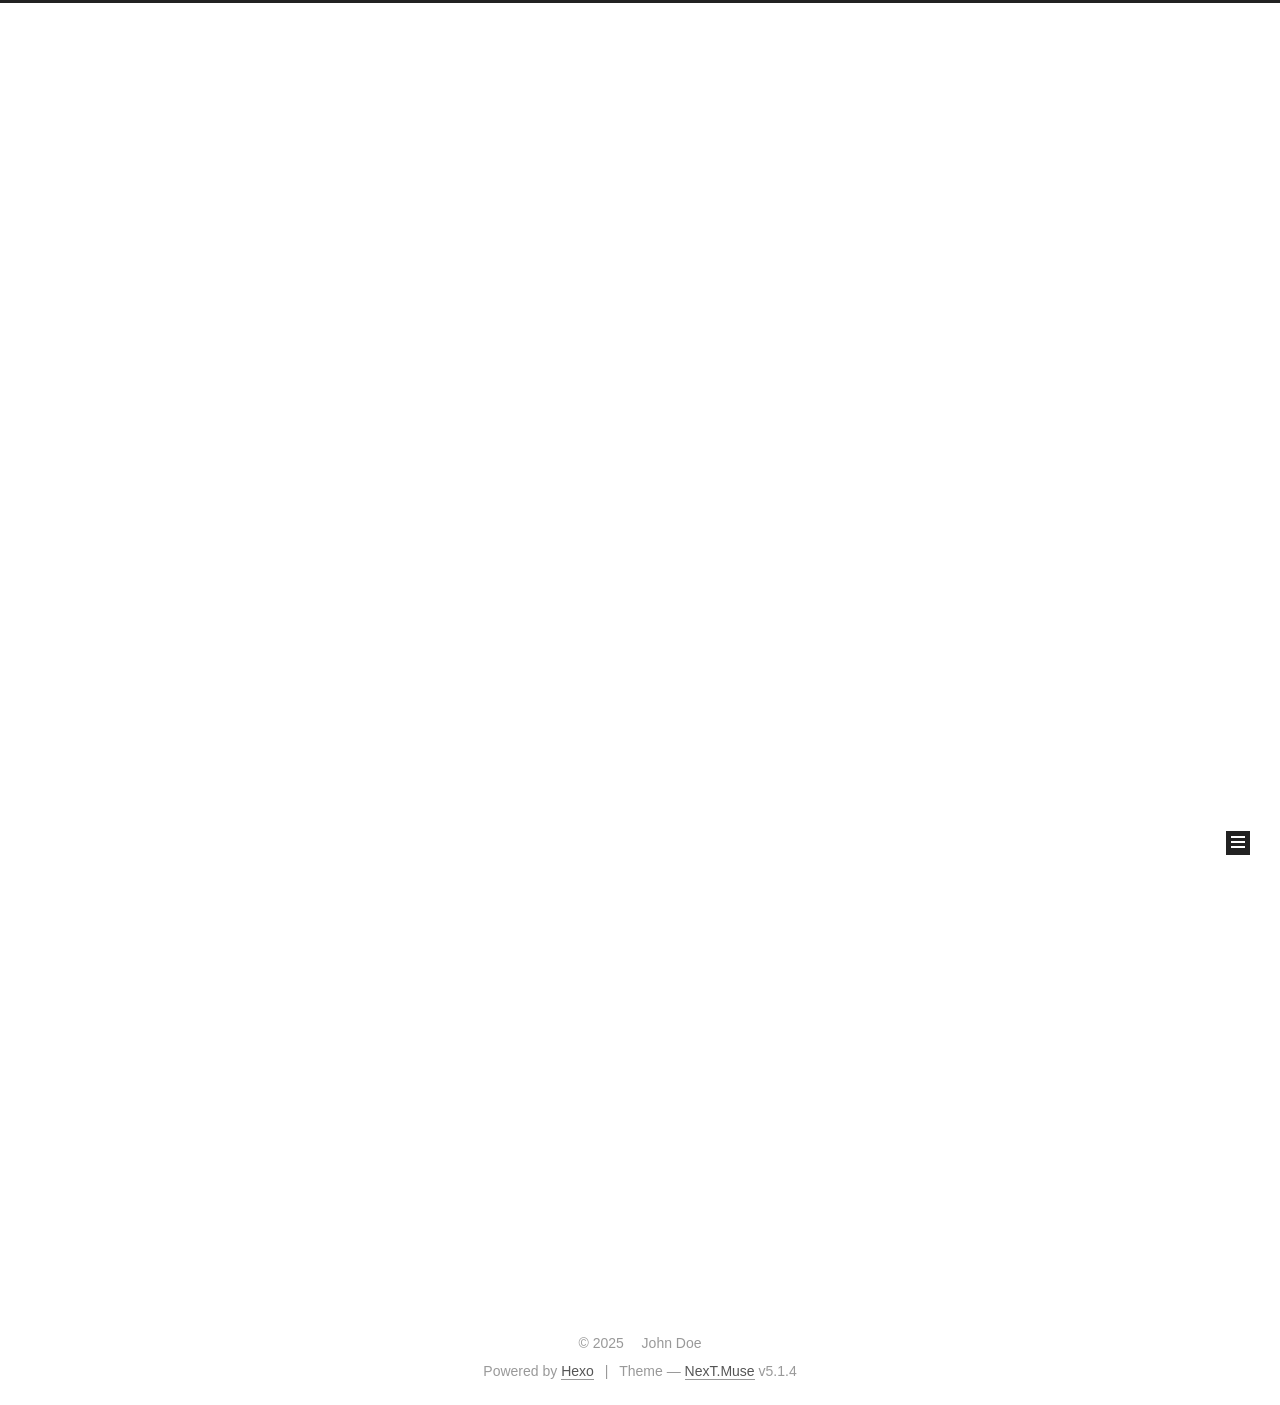
==== index.html @ ed6346d9 "Site updated: 2025-01-05 02:16:16" ====
<!DOCTYPE html>



  


<html class="theme-next muse use-motion" lang="en">
<head>
  <meta charset="UTF-8"/>
<meta http-equiv="X-UA-Compatible" content="IE=edge" />
<meta name="viewport" content="width=device-width, initial-scale=1, maximum-scale=1"/>
<meta name="theme-color" content="#222">









<meta http-equiv="Cache-Control" content="no-transform" />
<meta http-equiv="Cache-Control" content="no-siteapp" />
















  
  
  <link href="/lib/fancybox/source/jquery.fancybox.css?v=2.1.5" rel="stylesheet" type="text/css" />







<link href="/lib/font-awesome/css/font-awesome.min.css?v=4.6.2" rel="stylesheet" type="text/css" />

<link href="/css/main.css?v=5.1.4" rel="stylesheet" type="text/css" />


  <link rel="apple-touch-icon" sizes="180x180" href="/images/apple-touch-icon-next.png?v=5.1.4">


  <link rel="icon" type="image/png" sizes="32x32" href="/images/favicon-32x32-next.png?v=5.1.4">


  <link rel="icon" type="image/png" sizes="16x16" href="/images/favicon-16x16-next.png?v=5.1.4">


  <link rel="mask-icon" href="/images/logo.svg?v=5.1.4" color="#222">





  <meta name="keywords" content="Hexo, NexT" />










<meta property="og:type" content="website">
<meta property="og:title" content="Hexo">
<meta property="og:url" content="http://example.com/index.html">
<meta property="og:site_name" content="Hexo">
<meta property="og:locale" content="en_US">
<meta property="article:author" content="John Doe">
<meta name="twitter:card" content="summary">



<script type="text/javascript" id="hexo.configurations">
  var NexT = window.NexT || {};
  var CONFIG = {
    root: '',
    scheme: 'Muse',
    version: '5.1.4',
    sidebar: {"position":"left","display":"post","offset":12,"b2t":false,"scrollpercent":false,"onmobile":false},
    fancybox: true,
    tabs: true,
    motion: {"enable":true,"async":false,"transition":{"post_block":"fadeIn","post_header":"slideDownIn","post_body":"slideDownIn","coll_header":"slideLeftIn","sidebar":"slideUpIn"}},
    duoshuo: {
      userId: '0',
      author: 'Author'
    },
    algolia: {
      applicationID: '',
      apiKey: '',
      indexName: '',
      hits: {"per_page":10},
      labels: {"input_placeholder":"Search for Posts","hits_empty":"We didn't find any results for the search: ${query}","hits_stats":"${hits} results found in ${time} ms"}
    }
  };
</script>



  <link rel="canonical" href="http://example.com/"/>





  <title>Hexo</title>
  








<meta name="generator" content="Hexo 7.3.0"></head>

<body itemscope itemtype="http://schema.org/WebPage" lang="en">

  
  
    
  

  <div class="container sidebar-position-left 
  page-home">
    <div class="headband"></div>

    <header id="header" class="header" itemscope itemtype="http://schema.org/WPHeader">
      <div class="header-inner"><div class="site-brand-wrapper">
  <div class="site-meta ">
    

    <div class="custom-logo-site-title">
      <a href="/"  class="brand" rel="start">
        <span class="logo-line-before"><i></i></span>
        <span class="site-title">Hexo</span>
        <span class="logo-line-after"><i></i></span>
      </a>
    </div>
      
        <p class="site-subtitle"></p>
      
  </div>

  <div class="site-nav-toggle">
    <button>
      <span class="btn-bar"></span>
      <span class="btn-bar"></span>
      <span class="btn-bar"></span>
    </button>
  </div>
</div>

<nav class="site-nav">
  

  
    <ul id="menu" class="menu">
      
        
        <li class="menu-item menu-item-home">
          <a href="/%20" rel="section">
            
              <i class="menu-item-icon fa fa-fw fa-home"></i> <br />
            
            Home
          </a>
        </li>
      
        
        <li class="menu-item menu-item-archives">
          <a href="/archives/%20" rel="section">
            
              <i class="menu-item-icon fa fa-fw fa-archive"></i> <br />
            
            Archives
          </a>
        </li>
      

      
    </ul>
  

  
</nav>



 </div>
    </header>

    <main id="main" class="main">
      <div class="main-inner">
        <div class="content-wrap">
          <div id="content" class="content">
            
  <section id="posts" class="posts-expand">
    
      

  

  
  
  

  <article class="post post-type-normal" itemscope itemtype="http://schema.org/Article">
  
  
  
  <div class="post-block">
    <link itemprop="mainEntityOfPage" href="http://example.com/2025/01/05/hello-world/">

    <span hidden itemprop="author" itemscope itemtype="http://schema.org/Person">
      <meta itemprop="name" content="">
      <meta itemprop="description" content="">
      <meta itemprop="image" content="/images/avatar.gif">
    </span>

    <span hidden itemprop="publisher" itemscope itemtype="http://schema.org/Organization">
      <meta itemprop="name" content="Hexo">
    </span>

    
      <header class="post-header">

        
        
          <h1 class="post-title" itemprop="name headline">
                
                <a class="post-title-link" href="/2025/01/05/hello-world/" itemprop="url">Hello World</a></h1>
        

        <div class="post-meta">
          <span class="post-time">
            
              <span class="post-meta-item-icon">
                <i class="fa fa-calendar-o"></i>
              </span>
              
                <span class="post-meta-item-text">Posted on</span>
              
              <time title="Post created" itemprop="dateCreated datePublished" datetime="2025-01-05T01:55:13+08:00">
                2025-01-05
              </time>
            

            

            
          </span>

          

          
            
          

          
          

          

          

          

        </div>
      </header>
    

    
    
    
    <div class="post-body" itemprop="articleBody">

      
      

      
        
          
            <p>Welcome to <a target="_blank" rel="noopener" href="https://hexo.io/">Hexo</a>! This is your very first post. Check <a target="_blank" rel="noopener" href="https://hexo.io/docs/">documentation</a> for more info. If you get any problems when using Hexo, you can find the answer in <a target="_blank" rel="noopener" href="https://hexo.io/docs/troubleshooting.html">troubleshooting</a> or you can ask me on <a target="_blank" rel="noopener" href="https://github.com/hexojs/hexo/issues">GitHub</a>.</p>
<h2 id="Quick-Start"><a href="#Quick-Start" class="headerlink" title="Quick Start"></a>Quick Start</h2><h3 id="Create-a-new-post"><a href="#Create-a-new-post" class="headerlink" title="Create a new post"></a>Create a new post</h3><figure class="highlight bash"><table><tr><td class="gutter"><pre><span class="line">1</span><br></pre></td><td class="code"><pre><span class="line">$ hexo new <span class="string">&quot;My New Post&quot;</span></span><br></pre></td></tr></table></figure>

<p>More info: <a target="_blank" rel="noopener" href="https://hexo.io/docs/writing.html">Writing</a></p>
<h3 id="Run-server"><a href="#Run-server" class="headerlink" title="Run server"></a>Run server</h3><figure class="highlight bash"><table><tr><td class="gutter"><pre><span class="line">1</span><br></pre></td><td class="code"><pre><span class="line">$ hexo server</span><br></pre></td></tr></table></figure>

<p>More info: <a target="_blank" rel="noopener" href="https://hexo.io/docs/server.html">Server</a></p>
<h3 id="Generate-static-files"><a href="#Generate-static-files" class="headerlink" title="Generate static files"></a>Generate static files</h3><figure class="highlight bash"><table><tr><td class="gutter"><pre><span class="line">1</span><br></pre></td><td class="code"><pre><span class="line">$ hexo generate</span><br></pre></td></tr></table></figure>

<p>More info: <a target="_blank" rel="noopener" href="https://hexo.io/docs/generating.html">Generating</a></p>
<h3 id="Deploy-to-remote-sites"><a href="#Deploy-to-remote-sites" class="headerlink" title="Deploy to remote sites"></a>Deploy to remote sites</h3><figure class="highlight bash"><table><tr><td class="gutter"><pre><span class="line">1</span><br></pre></td><td class="code"><pre><span class="line">$ hexo deploy</span><br></pre></td></tr></table></figure>

<p>More info: <a target="_blank" rel="noopener" href="https://hexo.io/docs/one-command-deployment.html">Deployment</a></p>

          
        
      
    </div>
    
    
    

    

    

    

    <footer class="post-footer">
      

      

      

      
      
        <div class="post-eof"></div>
      
    </footer>
  </div>
  
  
  
  </article>


    
  </section>

  


          </div>
          


          

        </div>
        
          
  
  <div class="sidebar-toggle">
    <div class="sidebar-toggle-line-wrap">
      <span class="sidebar-toggle-line sidebar-toggle-line-first"></span>
      <span class="sidebar-toggle-line sidebar-toggle-line-middle"></span>
      <span class="sidebar-toggle-line sidebar-toggle-line-last"></span>
    </div>
  </div>

  <aside id="sidebar" class="sidebar">
    
    <div class="sidebar-inner">

      

      

      <section class="site-overview-wrap sidebar-panel sidebar-panel-active">
        <div class="site-overview">
          <div class="site-author motion-element" itemprop="author" itemscope itemtype="http://schema.org/Person">
            
              <p class="site-author-name" itemprop="name"></p>
              <p class="site-description motion-element" itemprop="description"></p>
          </div>

          <nav class="site-state motion-element">

            
              <div class="site-state-item site-state-posts">
              
                <a href="/archives/%20%7C%7C%20archive">
              
                  <span class="site-state-item-count">1</span>
                  <span class="site-state-item-name">posts</span>
                </a>
              </div>
            

            

            

          </nav>

          

          

          
          

          
          

          

        </div>
      </section>

      

      

    </div>
  </aside>


        
      </div>
    </main>

    <footer id="footer" class="footer">
      <div class="footer-inner">
        <div class="copyright">&copy; <span itemprop="copyrightYear">2025</span>
  <span class="with-love">
    <i class="fa fa-user"></i>
  </span>
  <span class="author" itemprop="copyrightHolder">John Doe</span>

  
</div>


  <div class="powered-by">Powered by <a class="theme-link" target="_blank" href="https://hexo.io">Hexo</a></div>



  <span class="post-meta-divider">|</span>



  <div class="theme-info">Theme &mdash; <a class="theme-link" target="_blank" href="https://github.com/iissnan/hexo-theme-next">NexT.Muse</a> v5.1.4</div>




        







        
      </div>
    </footer>

    
      <div class="back-to-top">
        <i class="fa fa-arrow-up"></i>
        
      </div>
    

    

  </div>

  

<script type="text/javascript">
  if (Object.prototype.toString.call(window.Promise) !== '[object Function]') {
    window.Promise = null;
  }
</script>









  












  
  
    <script type="text/javascript" src="/lib/jquery/index.js?v=2.1.3"></script>
  

  
  
    <script type="text/javascript" src="/lib/fastclick/lib/fastclick.min.js?v=1.0.6"></script>
  

  
  
    <script type="text/javascript" src="/lib/jquery_lazyload/jquery.lazyload.js?v=1.9.7"></script>
  

  
  
    <script type="text/javascript" src="/lib/velocity/velocity.min.js?v=1.2.1"></script>
  

  
  
    <script type="text/javascript" src="/lib/velocity/velocity.ui.min.js?v=1.2.1"></script>
  

  
  
    <script type="text/javascript" src="/lib/fancybox/source/jquery.fancybox.pack.js?v=2.1.5"></script>
  


  


  <script type="text/javascript" src="/js/src/utils.js?v=5.1.4"></script>

  <script type="text/javascript" src="/js/src/motion.js?v=5.1.4"></script>



  
  

  

  


  <script type="text/javascript" src="/js/src/bootstrap.js?v=5.1.4"></script>



  


  




	





  





  












  





  

  

  

  
  

  

  

  

</body>
</html>
---- css/main.css ----
/* normalize.css v3.0.2 | MIT License | git.io/normalize */
html {
  font-family: sans-serif; /* 1 */
  -ms-text-size-adjust: 100%; /* 2 */
  -webkit-text-size-adjust: 100%; /* 2 */
}
body {
  margin: 0;
}
article,
aside,
details,
figcaption,
figure,
footer,
header,
hgroup,
main,
menu,
nav,
section,
summary {
  display: block;
}
audio,
canvas,
progress,
video {
  display: inline-block; /* 1 */
  vertical-align: baseline; /* 2 */
}
audio:not([controls]) {
  display: none;
  height: 0;
}
[hidden],
template {
  display: none;
}
a {
  background-color: transparent;
}
a:active,
a:hover {
  outline: 0;
}
abbr[title] {
  border-bottom: 1px dotted;
}
b,
strong {
  font-weight: bold;
}
dfn {
  font-style: italic;
}
h1 {
  font-size: 2em;
  margin: 0.67em 0;
}
mark {
  background: #ff0;
  color: #000;
}
small {
  font-size: 80%;
}
sub,
sup {
  font-size: 75%;
  line-height: 0;
  position: relative;
  vertical-align: baseline;
}
sup {
  top: -0.5em;
}
sub {
  bottom: -0.25em;
}
img {
  border: 0;
}
svg:not(:root) {
  overflow: hidden;
}
figure {
  margin: 1em 40px;
}
hr {
  -moz-box-sizing: content-box;
  box-sizing: content-box;
  height: 0;
}
pre {
  overflow: auto;
}
code,
kbd,
pre,
samp {
  font-family: monospace, monospace;
  font-size: 1em;
}
button,
input,
optgroup,
select,
textarea {
  color: inherit; /* 1 */
  font: inherit; /* 2 */
  margin: 0; /* 3 */
}
button {
  overflow: visible;
}
button,
select {
  text-transform: none;
}
button,
html input[type="button"],
input[type="reset"],
input[type="submit"] {
  -webkit-appearance: button; /* 2 */
  cursor: pointer; /* 3 */
}
button[disabled],
html input[disabled] {
  cursor: default;
}
button::-moz-focus-inner,
input::-moz-focus-inner {
  border: 0;
  padding: 0;
}
input {
  line-height: normal;
}
input[type="checkbox"],
input[type="radio"] {
  box-sizing: border-box; /* 1 */
  padding: 0; /* 2 */
}
input[type="number"]::-webkit-inner-spin-button,
input[type="number"]::-webkit-outer-spin-button {
  height: auto;
}
input[type="search"] {
  -webkit-appearance: textfield; /* 1 */
  -moz-box-sizing: content-box;
  -webkit-box-sizing: content-box; /* 2 */
  box-sizing: content-box;
}
input[type="search"]::-webkit-search-cancel-button,
input[type="search"]::-webkit-search-decoration {
  -webkit-appearance: none;
}
fieldset {
  border: 1px solid #c0c0c0;
  margin: 0 2px;
  padding: 0.35em 0.625em 0.75em;
}
legend {
  border: 0; /* 1 */
  padding: 0; /* 2 */
}
textarea {
  overflow: auto;
}
optgroup {
  font-weight: bold;
}
table {
  border-collapse: collapse;
  border-spacing: 0;
}
td,
th {
  padding: 0;
}
::selection {
  background: #262a30;
  color: #fff;
}
body {
  position: relative;
  font-family: 'Lato', "PingFang SC", "Microsoft YaHei", sans-serif;
  font-size: 14px;
  line-height: 2;
  color: #555;
  background: #fff;
}
@media (max-width: 767px) {
  body {
    padding-right: 0 !important;
  }
}
@media (min-width: 768px) and (max-width: 991px) {
  body {
    padding-right: 0 !important;
  }
}
@media (min-width: 1600px) {
  body {
    font-size: 16px;
  }
}
h1,
h2,
h3,
h4,
h5,
h6 {
  margin: 0;
  padding: 0;
  font-weight: bold;
  line-height: 1.5;
  font-family: 'Lato', "PingFang SC", "Microsoft YaHei", sans-serif;
}
h2,
h3,
h4,
h5,
h6 {
  margin: 20px 0 15px;
}
h1 {
  font-size: 22px;
}
@media (max-width: 767px) {
  h1 {
    font-size: 18px;
  }
}
h2 {
  font-size: 20px;
}
@media (max-width: 767px) {
  h2 {
    font-size: 16px;
  }
}
h3 {
  font-size: 18px;
}
@media (max-width: 767px) {
  h3 {
    font-size: 14px;
  }
}
h4 {
  font-size: 16px;
}
@media (max-width: 767px) {
  h4 {
    font-size: 12px;
  }
}
h5 {
  font-size: 14px;
}
@media (max-width: 767px) {
  h5 {
    font-size: 10px;
  }
}
h6 {
  font-size: 12px;
}
@media (max-width: 767px) {
  h6 {
    font-size: 8px;
  }
}
p {
  margin: 0 0 20px 0;
}
a {
  color: #555;
  text-decoration: none;
  outline: none;
  border-bottom: 1px solid #999;
  word-wrap: break-word;
}
a:hover {
  color: #222;
  border-bottom-color: #222;
}
blockquote {
  margin: 0;
  padding: 0;
}
img {
  display: block;
  margin: auto;
  max-width: 100%;
  height: auto;
}
hr {
  margin: 40px 0;
  height: 3px;
  border: none;
  background-color: #ddd;
  background-image: repeating-linear-gradient(-45deg, #fff, #fff 4px, transparent 4px, transparent 8px);
}
blockquote {
  padding: 0 15px;
  color: #666;
  border-left: 4px solid #ddd;
}
blockquote cite::before {
  content: "-";
  padding: 0 5px;
}
dt {
  font-weight: 700;
}
dd {
  margin: 0;
  padding: 0;
}
kbd {
  border: 1px solid #ccc;
  border-radius: 0.2em;
  box-shadow: 0.1em 0.1em 0.2em rgba(0,0,0,0.1);
  background-color: #f9f9f9;
  font-family: inherit;
  background-image: -webkit-linear-gradient(top, #eee, #fff, #eee);
  padding: 0.1em 0.3em;
  white-space: nowrap;
}
.text-left {
  text-align: left;
}
.text-center {
  text-align: center;
}
.text-right {
  text-align: right;
}
.text-justify {
  text-align: justify;
}
.text-nowrap {
  white-space: nowrap;
}
.text-lowercase {
  text-transform: lowercase;
}
.text-uppercase {
  text-transform: uppercase;
}
.text-capitalize {
  text-transform: capitalize;
}
.center-block {
  display: block;
  margin-left: auto;
  margin-right: auto;
}
.clearfix:before,
.clearfix:after {
  content: " ";
  display: table;
}
.clearfix:after {
  clear: both;
}
.pullquote {
  width: 45%;
}
.pullquote.left {
  float: left;
  margin-left: 5px;
  margin-right: 10px;
}
.pullquote.right {
  float: right;
  margin-left: 10px;
  margin-right: 5px;
}
.affix.affix.affix {
  position: fixed;
}
.translation {
  margin-top: -20px;
  font-size: 14px;
  color: #999;
}
.scrollbar-measure {
  width: 100px;
  height: 100px;
  overflow: scroll;
  position: absolute;
  top: -9999px;
}
.use-motion .motion-element {
  opacity: 0;
}
table {
  margin: 20px 0;
  width: 100%;
  border-collapse: collapse;
  border-spacing: 0;
  border: 1px solid #ddd;
  font-size: 14px;
  table-layout: fixed;
  word-wrap: break-all;
}
table>tbody>tr:nth-of-type(odd) {
  background-color: #f9f9f9;
}
table>tbody>tr:hover {
  background-color: #f5f5f5;
}
caption,
th,
td {
  padding: 8px;
  text-align: left;
  vertical-align: middle;
  font-weight: normal;
}
th,
td {
  border-bottom: 3px solid #ddd;
  border-right: 1px solid #eee;
}
th {
  padding-bottom: 10px;
  font-weight: 700;
}
td {
  border-bottom-width: 1px;
}
html,
body {
  height: 100%;
}
.container {
  position: relative;
  min-height: 100%;
}
.header-inner {
  margin: 0 auto;
  padding: 100px 0 70px;
  width: 700px;
}
@media (min-width: 1600px) {
  .container .header-inner {
    width: 900px;
  }
}
.main {
  padding-bottom: 150px;
}
.main-inner {
  margin: 0 auto;
  width: 700px;
}
@media (min-width: 1600px) {
  .container .main-inner {
    width: 900px;
  }
}
.footer {
  position: absolute;
  left: 0;
  bottom: 0;
  width: 100%;
  min-height: 50px;
}
.footer-inner {
  box-sizing: border-box;
  margin: 20px auto;
  width: 700px;
}
@media (min-width: 1600px) {
  .container .footer-inner {
    width: 900px;
  }
}
pre,
.highlight {
  overflow: auto;
  margin: 20px 0;
  padding: 0;
  font-size: 13px;
  color: #4d4d4c;
  background: #f7f7f7;
  line-height: 1.6;
}
pre,
code {
  font-family: consolas, Menlo, "PingFang SC", "Microsoft YaHei", monospace;
}
code {
  padding: 2px 4px;
  word-wrap: break-word;
  color: #555;
  background: #eee;
  border-radius: 3px;
  font-size: 13px;
}
pre {
  padding: 10px;
}
pre code {
  padding: 0;
  color: #4d4d4c;
  background: none;
  text-shadow: none;
}
.highlight {
  border-radius: 1px;
}
.highlight pre {
  border: none;
  margin: 0;
  padding: 10px 0;
}
.highlight table {
  margin: 0;
  width: auto;
  border: none;
}
.highlight td {
  border: none;
  padding: 0;
}
.highlight figcaption {
  font-size: 1em;
  color: #4d4d4c;
  line-height: 1em;
  margin-bottom: 1em;
}
.highlight figcaption:before,
.highlight figcaption:after {
  content: " ";
  display: table;
}
.highlight figcaption:after {
  clear: both;
}
.highlight figcaption a {
  float: right;
  color: #4d4d4c;
}
.highlight figcaption a:hover {
  border-bottom-color: #4d4d4c;
}
.highlight .gutter pre {
  padding-left: 10px;
  padding-right: 10px;
  color: #869194;
  text-align: right;
  background-color: #eff2f3;
}
.highlight .code pre {
  width: 100%;
  padding-left: 10px;
  padding-right: 10px;
  background-color: #f7f7f7;
}
.highlight .line {
  height: 20px;
}
.gutter {
  -webkit-user-select: none;
  -moz-user-select: none;
  -ms-user-select: none;
  user-select: none;
}
.gist table {
  width: auto;
}
.gist table td {
  border: none;
}
pre .deletion {
  background: #fdd;
}
pre .addition {
  background: #dfd;
}
pre .meta {
  color: #8959a8;
}
pre .comment {
  color: #8e908c;
}
pre .variable,
pre .attribute,
pre .tag,
pre .regexp,
pre .ruby .constant,
pre .xml .tag .title,
pre .xml .pi,
pre .xml .doctype,
pre .html .doctype,
pre .css .id,
pre .css .class,
pre .css .pseudo {
  color: #c82829;
}
pre .number,
pre .preprocessor,
pre .built_in,
pre .literal,
pre .params,
pre .constant,
pre .command {
  color: #f5871f;
}
pre .ruby .class .title,
pre .css .rules .attribute,
pre .string,
pre .value,
pre .inheritance,
pre .header,
pre .ruby .symbol,
pre .xml .cdata,
pre .special,
pre .number,
pre .formula {
  color: #718c00;
}
pre .title,
pre .css .hexcolor {
  color: #3e999f;
}
pre .function,
pre .python .decorator,
pre .python .title,
pre .ruby .function .title,
pre .ruby .title .keyword,
pre .perl .sub,
pre .javascript .title,
pre .coffeescript .title {
  color: #4271ae;
}
pre .keyword,
pre .javascript .function {
  color: #8959a8;
}
.full-image.full-image.full-image.full-image {
  border: none;
  max-width: 100%;
  width: auto;
  margin: 20px auto 25px;
}
@media (min-width: 992px) {
  .full-image.full-image.full-image.full-image {
    max-width: none;
    width: 110%;
    margin: 25px -5%;
  }
}
.blockquote-center,
.page-home .post-type-quote blockquote,
.page-post-detail .post-type-quote blockquote {
  position: relative;
  margin: 40px 0;
  padding: 0;
  border-left: none;
  text-align: center;
}
.blockquote-center::before,
.page-home .post-type-quote blockquote::before,
.page-post-detail .post-type-quote blockquote::before,
.blockquote-center::after,
.page-home .post-type-quote blockquote::after,
.page-post-detail .post-type-quote blockquote::after {
  position: absolute;
  content: ' ';
  display: block;
  width: 100%;
  height: 24px;
  opacity: 0.2;
  background-repeat: no-repeat;
  background-position: 0 -6px;
  background-size: 22px 22px;
}
.blockquote-center::before,
.page-home .post-type-quote blockquote::before,
.page-post-detail .post-type-quote blockquote::before {
  top: -20px;
  background-image: url("../images/quote-l.svg");
  border-top: 1px solid #ccc;
}
.blockquote-center::after,
.page-home .post-type-quote blockquote::after,
.page-post-detail .post-type-quote blockquote::after {
  bottom: -20px;
  background-image: url("../images/quote-r.svg");
  border-bottom: 1px solid #ccc;
  background-position: 100% 8px;
}
.blockquote-center p,
.page-home .post-type-quote blockquote p,
.page-post-detail .post-type-quote blockquote p,
.blockquote-center div,
.page-home .post-type-quote blockquote div,
.page-post-detail .post-type-quote blockquote div {
  text-align: center;
}
.post .post-body .group-picture img {
  box-sizing: border-box;
  padding: 0 3px;
  border: none;
}
.post .group-picture-row {
  overflow: hidden;
  margin-top: 6px;
}
.post .group-picture-row:first-child {
  margin-top: 0;
}
.post .group-picture-column {
  float: left;
}
.page-post-detail .post-body .group-picture-column {
  float: none;
  margin-top: 10px;
  width: auto !important;
}
.page-post-detail .post-body .group-picture-column img {
  margin: 0 auto;
}
.page-archive .group-picture-container {
  overflow: hidden;
}
.page-archive .group-picture-row {
  float: left;
}
.page-archive .group-picture-row:first-child {
  margin-top: 6px;
}
.page-archive .group-picture-column {
  max-width: 150px;
  max-height: 150px;
}
.post-body .note {
  position: relative;
  padding: 15px;
  margin-bottom: 20px;
  border: 1px solid #eee;
  border-left-width: 5px;
  border-radius: 3px;
}
.post-body .note h2,
.post-body .note h3,
.post-body .note h4,
.post-body .note h5,
.post-body .note h6 {
  margin-top: 0;
  margin-bottom: 0;
  border-bottom: initial;
  padding-top: 0 !important;
}
.post-body .note p:first-child,
.post-body .note ul:first-child,
.post-body .note ol:first-child,
.post-body .note table:first-child,
.post-body .note pre:first-child,
.post-body .note blockquote:first-child {
  margin-top: 0;
}
.post-body .note p:last-child,
.post-body .note ul:last-child,
.post-body .note ol:last-child,
.post-body .note table:last-child,
.post-body .note pre:last-child,
.post-body .note blockquote:last-child {
  margin-bottom: 0;
}
.post-body .note.default {
  border-left-color: #777;
}
.post-body .note.default h2,
.post-body .note.default h3,
.post-body .note.default h4,
.post-body .note.default h5,
.post-body .note.default h6 {
  color: #777;
}
.post-body .note.primary {
  border-left-color: #6f42c1;
}
.post-body .note.primary h2,
.post-body .note.primary h3,
.post-body .note.primary h4,
.post-body .note.primary h5,
.post-body .note.primary h6 {
  color: #6f42c1;
}
.post-body .note.info {
  border-left-color: #428bca;
}
.post-body .note.info h2,
.post-body .note.info h3,
.post-body .note.info h4,
.post-body .note.info h5,
.post-body .note.info h6 {
  color: #428bca;
}
.post-body .note.success {
  border-left-color: #5cb85c;
}
.post-body .note.success h2,
.post-body .note.success h3,
.post-body .note.success h4,
.post-body .note.success h5,
.post-body .note.success h6 {
  color: #5cb85c;
}
.post-body .note.warning {
  border-left-color: #f0ad4e;
}
.post-body .note.warning h2,
.post-body .note.warning h3,
.post-body .note.warning h4,
.post-body .note.warning h5,
.post-body .note.warning h6 {
  color: #f0ad4e;
}
.post-body .note.danger {
  border-left-color: #d9534f;
}
.post-body .note.danger h2,
.post-body .note.danger h3,
.post-body .note.danger h4,
.post-body .note.danger h5,
.post-body .note.danger h6 {
  color: #d9534f;
}
.post-body .label {
  display: inline;
  padding: 0 2px;
  white-space: nowrap;
}
.post-body .label.default {
  background-color: #f0f0f0;
}
.post-body .label.primary {
  background-color: #efe6f7;
}
.post-body .label.info {
  background-color: #e5f2f8;
}
.post-body .label.success {
  background-color: #e7f4e9;
}
.post-body .label.warning {
  background-color: #fcf6e1;
}
.post-body .label.danger {
  background-color: #fae8eb;
}
.post-body .tabs {
  position: relative;
  display: block;
  margin-bottom: 20px;
  padding-top: 10px;
}
.post-body .tabs ul.nav-tabs {
  margin: 0;
  padding: 0;
  display: flex;
  margin-bottom: -1px;
}
@media (max-width: 413px) {
  .post-body .tabs ul.nav-tabs {
    display: block;
    margin-bottom: 5px;
  }
}
.post-body .tabs ul.nav-tabs li.tab {
  list-style-type: none !important;
  margin: 0 0.25em 0 0;
  border-top: 3px solid transparent;
  border-left: 1px solid transparent;
  border-right: 1px solid transparent;
}
@media (max-width: 413px) {
  .post-body .tabs ul.nav-tabs li.tab {
    margin: initial;
    border-top: 1px solid transparent;
    border-left: 3px solid transparent;
    border-right: 1px solid transparent;
    border-bottom: 1px solid transparent;
  }
}
.post-body .tabs ul.nav-tabs li.tab a {
  outline: 0;
  border-bottom: initial;
  display: block;
  line-height: 1.8em;
  padding: 0.25em 0.75em;
  transition-duration: 0.2s;
  transition-timing-function: ease-out;
  transition-delay: 0s;
}
.post-body .tabs ul.nav-tabs li.tab a i {
  width: 1.285714285714286em;
}
.post-body .tabs ul.nav-tabs li.tab.active {
  border-top: 3px solid #fc6423;
  border-left: 1px solid #ddd;
  border-right: 1px solid #ddd;
  background-color: #fff;
}
@media (max-width: 413px) {
  .post-body .tabs ul.nav-tabs li.tab.active {
    border-top: 1px solid #ddd;
    border-left: 3px solid #fc6423;
    border-right: 1px solid #ddd;
    border-bottom: 1px solid #ddd;
  }
}
.post-body .tabs ul.nav-tabs li.tab.active a {
  cursor: default;
  color: #555;
}
.post-body .tabs .tab-content {
  background-color: #fff;
}
.post-body .tabs .tab-content .tab-pane {
  border: 1px solid #ddd;
  padding: 20px 20px 0 20px;
}
.post-body .tabs .tab-content .tab-pane:not(.active) {
  display: none !important;
}
.post-body .tabs .tab-content .tab-pane.active {
  display: block !important;
}
.btn {
  display: inline-block;
  padding: 0 20px;
  font-size: 14px;
  color: #fff;
  background: #222;
  border: 2px solid #222;
  text-decoration: none;
  border-radius: 0;
  transition-property: background-color;
  transition-duration: 0.2s;
  transition-timing-function: ease-in-out;
  transition-delay: 0s;
  line-height: 2;
}
.btn:hover {
  border-color: #222;
  color: #222;
  background: #fff;
}
.btn +.btn {
  margin: 0 0 8px 8px;
}
.btn .fa-fw {
  width: 1.285714285714286em;
  text-align: left;
}
.btn-bar {
  display: block;
  width: 22px;
  height: 2px;
  background: #555;
  border-radius: 1px;
}
.btn-bar+.btn-bar {
  margin-top: 4px;
}
.pagination {
  margin: 120px 0 40px;
  text-align: center;
  border-top: 1px solid #eee;
}
.page-number-basic,
.pagination .prev,
.pagination .next,
.pagination .page-number,
.pagination .space {
  display: inline-block;
  position: relative;
  top: -1px;
  margin: 0 10px;
  padding: 0 11px;
}
@media (max-width: 767px) {
  .page-number-basic,
  .pagination .prev,
  .pagination .next,
  .pagination .page-number,
  .pagination .space {
    margin: 0 5px;
  }
}
.pagination .prev,
.pagination .next,
.pagination .page-number {
  border-bottom: 0;
  border-top: 1px solid #eee;
  transition-property: border-color;
  transition-duration: 0.2s;
  transition-timing-function: ease-in-out;
  transition-delay: 0s;
}
.pagination .prev:hover,
.pagination .next:hover,
.pagination .page-number:hover {
  border-top-color: #222;
}
.pagination .space {
  padding: 0;
  margin: 0;
}
.pagination .prev {
  margin-left: 0;
}
.pagination .next {
  margin-right: 0;
}
.pagination .page-number.current {
  color: #fff;
  background: #ccc;
  border-top-color: #ccc;
}
@media (max-width: 767px) {
  .pagination {
    border-top: none;
  }
  .pagination .prev,
  .pagination .next,
  .pagination .page-number {
    margin-bottom: 10px;
    border-top: 0;
    border-bottom: 1px solid #eee;
    padding: 0 10px;
  }
  .pagination .prev:hover,
  .pagination .next:hover,
  .pagination .page-number:hover {
    border-bottom-color: #222;
  }
}
.comments {
  margin: 60px 20px 0;
}
.tag-cloud {
  text-align: center;
}
.tag-cloud a {
  display: inline-block;
  margin: 10px;
}
.back-to-top {
  box-sizing: border-box;
  position: fixed;
  bottom: -100px;
  right: 30px;
  z-index: 1050;
  padding: 0 6px;
  width: 24px;
  background: #222;
  font-size: 12px;
  opacity: 1;
  color: #fff;
  cursor: pointer;
  text-align: center;
  -webkit-transform: translateZ(0);
  transition-property: bottom;
  transition-duration: 0.2s;
  transition-timing-function: ease-in-out;
  transition-delay: 0s;
}
@media (min-width: 768px) and (max-width: 991px) {
  .back-to-top {
    display: none !important;
  }
}
@media (max-width: 767px) {
  .back-to-top {
    display: none !important;
  }
}
.back-to-top.back-to-top-on {
  bottom: 19px;
}
.header {
  background: transparent;
}
.header-inner {
  position: relative;
}
.headband {
  height: 3px;
  background: #222;
}
.site-meta {
  margin: 0;
  text-align: center;
}
@media (max-width: 767px) {
  .site-meta {
    text-align: center;
  }
}
.brand {
  position: relative;
  display: inline-block;
  padding: 0 40px;
  color: #fff;
  background: #222;
  border-bottom: none;
}
.brand:hover {
  color: #fff;
}
.logo {
  display: inline-block;
  margin-right: 5px;
  line-height: 36px;
  vertical-align: top;
}
.site-title {
  display: inline-block;
  vertical-align: top;
  line-height: 36px;
  font-size: 20px;
  font-weight: normal;
  font-family: 'Lato', "PingFang SC", "Microsoft YaHei", sans-serif;
}
.site-subtitle {
  margin-top: 10px;
  font-size: 13px;
  color: #999;
}
.use-motion .brand {
  opacity: 0;
}
.use-motion .logo,
.use-motion .site-title,
.use-motion .site-subtitle {
  opacity: 0;
  position: relative;
  top: -10px;
}
.site-nav-toggle {
  display: none;
  position: absolute;
  top: 10px;
  left: 10px;
}
@media (max-width: 767px) {
  .site-nav-toggle {
    display: block;
  }
}
.site-nav-toggle button {
  margin-top: 2px;
  padding: 9px 10px;
  background: transparent;
  border: none;
}
@media (max-width: 767px) {
  .site-nav {
    display: none;
    margin: 0 -10px;
    padding: 0 10px;
    clear: both;
    border-top: 1px solid #ddd;
  }
}
@media (min-width: 768px) and (max-width: 991px) {
  .site-nav {
    display: block !important;
  }
}
@media (min-width: 992px) {
  .site-nav {
    display: block !important;
  }
}
.menu {
  margin-top: 20px;
  padding-left: 0;
  text-align: center;
}
.menu .menu-item {
  display: inline-block;
  margin: 0 10px;
  list-style: none;
}
@media screen and (max-width: 767px) {
  .menu .menu-item {
    margin-top: 10px;
  }
}
.menu .menu-item a {
  display: block;
  font-size: 13px;
  line-height: inherit;
  border-bottom: 1px solid transparent;
  transition-property: border-color;
  transition-duration: 0.2s;
  transition-timing-function: ease-in-out;
  transition-delay: 0s;
}
.menu .menu-item a:hover {
  border-bottom-color: #222;
}
.menu .menu-item .fa {
  margin-right: 5px;
}
.use-motion .menu-item {
  opacity: 0;
}
.post-body {
  font-family: 'Lato', "PingFang SC", "Microsoft YaHei", sans-serif;
}
@media (max-width: 767px) {
  .post-body {
    word-break: break-word;
  }
}
.post-body .fancybox img {
  display: block !important;
  margin: 0 auto;
  cursor: pointer;
  cursor: zoom-in;
  cursor: -webkit-zoom-in;
}
.post-body .image-caption,
.post-body .figure .caption {
  margin: -20px auto 15px;
  text-align: center;
  font-size: 14px;
  color: #999;
  font-weight: bold;
  line-height: 1;
}
.post-sticky-flag {
  display: inline-block;
  font-size: 16px;
  -ms-transform: rotate(30deg);
  -webkit-transform: rotate(30deg);
  -moz-transform: rotate(30deg);
  -ms-transform: rotate(30deg);
  -o-transform: rotate(30deg);
  transform: rotate(30deg);
}
.use-motion .post-block,
.use-motion .pagination,
.use-motion .comments {
  opacity: 0;
}
.use-motion .post-header {
  opacity: 0;
}
.use-motion .post-body {
  opacity: 0;
}
.use-motion .collection-title {
  opacity: 0;
}
.posts-expand {
  padding-top: 40px;
}
@media (max-width: 767px) {
  .posts-expand {
    margin: 0 20px;
  }
  .post-body pre .gutter pre {
    padding-right: 10px;
  }
  .post-body .highlight {
    margin-left: 0px;
    margin-right: 0px;
    padding: 0;
  }
  .post-body .highlight .gutter pre {
    padding-right: 10px;
  }
}
@media (min-width: 992px) {
  .posts-expand .post-body {
    text-align: justify;
  }
}
.posts-expand .post-body h2,
.posts-expand .post-body h3,
.posts-expand .post-body h4,
.posts-expand .post-body h5,
.posts-expand .post-body h6 {
  padding-top: 10px;
}
.posts-expand .post-body h2 .header-anchor,
.posts-expand .post-body h3 .header-anchor,
.posts-expand .post-body h4 .header-anchor,
.posts-expand .post-body h5 .header-anchor,
.posts-expand .post-body h6 .header-anchor {
  float: right;
  margin-left: 10px;
  color: #ccc;
  border-bottom-style: none;
  visibility: hidden;
}
.posts-expand .post-body h2 .header-anchor:hover,
.posts-expand .post-body h3 .header-anchor:hover,
.posts-expand .post-body h4 .header-anchor:hover,
.posts-expand .post-body h5 .header-anchor:hover,
.posts-expand .post-body h6 .header-anchor:hover {
  color: inherit;
}
.posts-expand .post-body h2:hover .header-anchor,
.posts-expand .post-body h3:hover .header-anchor,
.posts-expand .post-body h4:hover .header-anchor,
.posts-expand .post-body h5:hover .header-anchor,
.posts-expand .post-body h6:hover .header-anchor {
  visibility: visible;
}
.posts-expand .post-body ul li {
  list-style: circle;
}
.posts-expand .post-body img {
  box-sizing: border-box;
  margin: auto;
  padding: 3px;
  border: 1px solid #ddd;
}
.posts-expand .post-body .fancybox img {
  margin: 0 auto 25px;
}
@media (max-width: 767px) {
  .posts-collapse {
    margin: 0 20px;
  }
  .posts-collapse .post-title,
  .posts-collapse .post-meta {
    display: block;
    width: auto;
    text-align: left;
  }
}
.posts-collapse {
  position: relative;
  z-index: 1010;
  margin-left: 55px;
}
.posts-collapse::after {
  content: " ";
  position: absolute;
  top: 20px;
  left: 0;
  margin-left: -2px;
  width: 4px;
  height: 100%;
  background: #f5f5f5;
  z-index: -1;
}
@media (max-width: 767px) {
  .posts-collapse {
    margin: 0 20px;
  }
}
.posts-collapse .collection-title {
  position: relative;
  margin: 60px 0;
}
.posts-collapse .collection-title h1,
.posts-collapse .collection-title h2 {
  margin-left: 20px;
}
.posts-collapse .collection-title small {
  color: #bbb;
  margin-left: 5px;
}
.posts-collapse .collection-title::before {
  content: " ";
  position: absolute;
  left: 0;
  top: 50%;
  margin-left: -4px;
  margin-top: -4px;
  width: 8px;
  height: 8px;
  background: #bbb;
  border-radius: 50%;
}
.posts-collapse .post {
  margin: 30px 0;
}
.posts-collapse .post-header {
  position: relative;
  transition-duration: 0.2s;
  transition-timing-function: ease-in-out;
  transition-delay: 0s;
  transition-property: border;
  border-bottom: 1px dashed #ccc;
}
.posts-collapse .post-header::before {
  content: " ";
  position: absolute;
  left: 0;
  top: 12px;
  width: 6px;
  height: 6px;
  margin-left: -4px;
  background: #bbb;
  border-radius: 50%;
  border: 1px solid #fff;
  transition-duration: 0.2s;
  transition-timing-function: ease-in-out;
  transition-delay: 0s;
  transition-property: background;
}
.posts-collapse .post-header:hover {
  border-bottom-color: #666;
}
.posts-collapse .post-header:hover::before {
  background: #222;
}
.posts-collapse .post-meta {
  position: absolute;
  font-size: 12px;
  left: 20px;
  top: 5px;
}
.posts-collapse .post-comments-count {
  display: none;
}
.posts-collapse .post-title {
  margin-left: 60px;
  font-size: 16px;
  font-weight: normal;
  line-height: inherit;
}
.posts-collapse .post-title::after {
  margin-left: 3px;
  opacity: 0.6;
}
.posts-collapse .post-title a {
  color: #666;
  border-bottom: none;
}
.page-home .post-type-quote .post-header,
.page-post-detail .post-type-quote .post-header,
.page-home .post-type-quote .post-tags,
.page-post-detail .post-type-quote .post-tags {
  display: none;
}
.posts-expand .post-title {
  text-align: center;
  word-break: break-word;
  font-weight: 400;
}
.posts-expand .post-title-link {
  display: inline-block;
  position: relative;
  color: #555;
  border-bottom: none;
  line-height: 1.2;
  vertical-align: top;
}
.posts-expand .post-title-link::before {
  content: "";
  position: absolute;
  width: 100%;
  height: 2px;
  bottom: 0;
  left: 0;
  background-color: #000;
  visibility: hidden;
  -webkit-transform: scaleX(0);
  -moz-transform: scaleX(0);
  -ms-transform: scaleX(0);
  -o-transform: scaleX(0);
  transform: scaleX(0);
  transition-duration: 0.2s;
  transition-timing-function: ease-in-out;
  transition-delay: 0s;
}
.posts-expand .post-title-link:hover::before {
  visibility: visible;
  -webkit-transform: scaleX(1);
  -moz-transform: scaleX(1);
  -ms-transform: scaleX(1);
  -o-transform: scaleX(1);
  transform: scaleX(1);
}
.posts-expand .post-title-link .fa {
  font-size: 16px;
}
.posts-expand .post-meta {
  margin: 3px 0 60px 0;
  color: #999;
  font-family: 'Lato', "PingFang SC", "Microsoft YaHei", sans-serif;
  font-size: 12px;
  text-align: center;
}
.posts-expand .post-meta .post-category-list {
  display: inline-block;
  margin: 0;
  padding: 3px;
}
.posts-expand .post-meta .post-category-list-link {
  color: #999;
}
.posts-expand .post-meta .post-description {
  font-size: 14px;
  margin-top: 2px;
}
.post-meta-divider {
  margin: 0 0.5em;
}
.post-meta-item-icon {
  margin-right: 3px;
}
@media (min-width: 768px) and (max-width: 991px) {
  .post-meta-item-icon {
    display: inline-block;
  }
}
@media (max-width: 767px) {
  .post-meta-item-icon {
    display: inline-block;
  }
}
@media (min-width: 768px) and (max-width: 991px) {
  .post-meta-item-text {
    display: none;
  }
}
@media (max-width: 767px) {
  .post-meta-item-text {
    display: none;
  }
}
@media (max-width: 767px) {
  .posts-expand .post-comments-count {
    display: none;
  }
}
.post-button {
  margin-top: 40px;
}
.posts-expand .post-tags {
  margin-top: 40px;
  text-align: center;
}
.posts-expand .post-tags a {
  display: inline-block;
  margin-right: 10px;
  font-size: 13px;
}
.post-nav {
  display: table;
  margin-top: 15px;
  width: 100%;
  border-top: 1px solid #eee;
}
.post-nav-divider {
  display: table-cell;
  width: 10%;
}
.post-nav-item {
  display: table-cell;
  padding: 10px 0 0 0;
  width: 45%;
  vertical-align: top;
}
.post-nav-item a {
  position: relative;
  display: block;
  line-height: 25px;
  font-size: 14px;
  color: #555;
  border-bottom: none;
}
.post-nav-item a:hover {
  color: #222;
  border-bottom: none;
}
.post-nav-item a:active {
  top: 2px;
}
.post-nav-item .fa {
  position: absolute;
  top: 8px;
  left: 0;
  font-size: 12px;
}
.post-nav-next a {
  padding-left: 15px;
}
.post-nav-prev {
  text-align: right;
}
.post-nav-prev a {
  padding-right: 15px;
}
.post-nav-prev .fa {
  right: 0;
  left: auto;
}
.posts-expand .post-eof {
  display: block;
  margin: 80px auto 60px;
  width: 8%;
  height: 1px;
  background: #ccc;
  text-align: center;
}
.post:last-child .post-eof.post-eof.post-eof {
  display: none;
}
.post-gallery {
  display: table;
  table-layout: fixed;
  width: 100%;
  border-collapse: separate;
}
.post-gallery-row {
  display: table-row;
}
.post-gallery .post-gallery-img {
  display: table-cell;
  text-align: center;
  vertical-align: middle;
  border: none;
}
.post-gallery .post-gallery-img img {
  max-width: 100%;
  max-height: 100%;
  border: none;
}
.fancybox-close,
.fancybox-close:hover {
  border: none;
}
.rtl.post-body p,
.rtl.post-body a,
.rtl.post-body h1,
.rtl.post-body h2,
.rtl.post-body h3,
.rtl.post-body h4,
.rtl.post-body h5,
.rtl.post-body h6,
.rtl.post-body li,
.rtl.post-body ul,
.rtl.post-body ol {
  direction: rtl;
  font-family: UKIJ Ekran;
}
.rtl.post-title {
  font-family: UKIJ Ekran;
}
.sidebar {
  position: fixed;
  right: 0;
  top: 0;
  bottom: 0;
  width: 0;
  z-index: 1040;
  box-shadow: inset 0 2px 6px #000;
  background: #222;
  -webkit-transform: translateZ(0);
}
.sidebar a {
  color: #999;
  border-bottom-color: #555;
}
.sidebar a:hover {
  color: #eee;
}
@media (min-width: 768px) and (max-width: 991px) {
  .sidebar {
    display: none !important;
  }
}
@media (max-width: 767px) {
  .sidebar {
    display: none !important;
  }
}
.sidebar-inner {
  position: relative;
  padding: 20px 10px;
  color: #999;
  text-align: center;
}
.site-overview-wrap {
  overflow: hidden;
}
.site-overview {
  overflow-y: auto;
  overflow-x: hidden;
}
.sidebar-toggle {
  position: fixed;
  right: 30px;
  bottom: 45px;
  width: 14px;
  height: 14px;
  padding: 5px;
  background: #222;
  line-height: 0;
  z-index: 1050;
  cursor: pointer;
  -webkit-transform: translateZ(0);
}
@media (min-width: 768px) and (max-width: 991px) {
  .sidebar-toggle {
    display: none !important;
  }
}
@media (max-width: 767px) {
  .sidebar-toggle {
    display: none !important;
  }
}
.sidebar-toggle-line {
  position: relative;
  display: inline-block;
  vertical-align: top;
  height: 2px;
  width: 100%;
  background: #fff;
  margin-top: 3px;
}
.sidebar-toggle-line:first-child {
  margin-top: 0;
}
.site-author-image {
  display: block;
  margin: 0 auto;
  padding: 2px;
  max-width: 96px;
  height: auto;
  border: 2px solid #333;
}
.site-author-name {
  margin: 5px 0 0;
  text-align: center;
  color: #f5f5f5;
  font-weight: normal;
}
.site-description {
  margin-top: 5px;
  text-align: center;
  font-size: 14px;
  color: #999;
}
.site-state {
  overflow: hidden;
  line-height: 1.4;
  white-space: nowrap;
  text-align: center;
}
.site-state-item {
  display: inline-block;
  padding: 0 15px;
  border-left: 1px solid #333;
}
.site-state-item:first-child {
  border-left: none;
}
.site-state-item a {
  border-bottom: none;
}
.site-state-item-count {
  display: block;
  text-align: center;
  color: inherit;
  font-weight: 600;
  font-size: 18px;
}
.site-state-item-name {
  font-size: 13px;
  color: inherit;
}
.feed-link {
  margin-top: 20px;
}
.feed-link a {
  display: inline-block;
  padding: 0 15px;
  color: #fc6423;
  border: 1px solid #fc6423;
  border-radius: 4px;
}
.feed-link a i {
  color: #fc6423;
  font-size: 14px;
}
.feed-link a:hover {
  color: #fff;
  background: #fc6423;
}
.feed-link a:hover i {
  color: #fff;
}
.links-of-author {
  margin-top: 20px;
}
.links-of-author a {
  display: inline-block;
  vertical-align: middle;
  margin-right: 10px;
  margin-bottom: 10px;
  border-bottom-color: #555;
  font-size: 13px;
}
.links-of-author a:before {
  display: inline-block;
  vertical-align: middle;
  margin-right: 3px;
  content: " ";
  width: 4px;
  height: 4px;
  border-radius: 50%;
  background: #adff4f;
}
.links-of-blogroll {
  font-size: 13px;
}
.links-of-blogroll-title {
  margin-top: 20px;
  font-size: 14px;
  font-weight: 600;
}
.links-of-blogroll-list {
  margin: 0;
  padding: 0;
  list-style: none;
}
.links-of-blogroll-item {
  padding: 2px 10px;
}
.links-of-blogroll-item a {
  max-width: 280px;
  box-sizing: border-box;
  display: inline-block;
  overflow: hidden;
  white-space: nowrap;
  text-overflow: ellipsis;
}
.sidebar-nav {
  margin: 0 0 20px;
  padding-left: 0;
}
.sidebar-nav li {
  display: inline-block;
  cursor: pointer;
  border-bottom: 1px solid transparent;
  font-size: 14px;
  color: #555;
}
.sidebar-nav li:hover {
  color: #f5f5f5;
}
.page-post-detail .sidebar-nav-toc {
  padding: 0 5px;
}
.page-post-detail .sidebar-nav-overview {
  margin-left: 10px;
}
.sidebar-nav .sidebar-nav-active {
  color: #87daff;
  border-bottom-color: #87daff;
}
.sidebar-nav .sidebar-nav-active:hover {
  color: #87daff;
}
.sidebar-panel {
  display: none;
}
.sidebar-panel-active {
  display: block;
}
.post-toc-empty {
  font-size: 14px;
  color: #666;
}
.post-toc-wrap {
  overflow: hidden;
}
.post-toc {
  overflow: auto;
}
.post-toc ol {
  margin: 0;
  padding: 0 2px 5px 10px;
  text-align: left;
  list-style: none;
  font-size: 14px;
}
.post-toc ol > ol {
  padding-left: 0;
}
.post-toc ol a {
  transition-duration: 0.2s;
  transition-timing-function: ease-in-out;
  transition-delay: 0s;
  transition-property: all;
  color: #999;
  border-bottom-color: #555;
}
.post-toc ol a:hover {
  color: #ccc;
  border-bottom-color: #ccc;
}
.post-toc .nav-item {
  overflow: hidden;
  text-overflow: ellipsis;
  text-align: justify;
  white-space: nowrap;
  line-height: 1.8;
}
.post-toc .nav .nav-child {
  display: none;
}
.post-toc .nav .active > .nav-child {
  display: block;
}
.post-toc .nav .active-current > .nav-child {
  display: block;
}
.post-toc .nav .active-current > .nav-child > .nav-item {
  display: block;
}
.post-toc .nav .active > a {
  color: #87daff;
  border-bottom-color: #87daff;
}
.post-toc .nav .active-current > a {
  color: #87daff;
}
.post-toc .nav .active-current > a:hover {
  color: #87daff;
}
.footer {
  font-size: 14px;
  color: #999;
}
.footer img {
  border: none;
}
.footer-inner {
  text-align: center;
}
.with-love {
  display: inline-block;
  margin: 0 5px;
}
.powered-by,
.theme-info {
  display: inline-block;
}
.cc-license {
  margin-top: 10px;
  text-align: center;
}
.cc-license .cc-opacity {
  opacity: 0.7;
  border-bottom: none;
}
.cc-license .cc-opacity:hover {
  opacity: 0.9;
}
.cc-license img {
  display: inline-block;
}
.theme-next #ds-thread #ds-reset {
  color: #555;
}
.theme-next #ds-thread #ds-reset .ds-replybox {
  margin-bottom: 30px;
}
.theme-next #ds-thread #ds-reset .ds-replybox .ds-avatar,
.theme-next #ds-reset .ds-avatar img {
  box-shadow: none;
}
.theme-next #ds-thread #ds-reset .ds-textarea-wrapper {
  border-color: #c7d4e1;
  background: none;
  border-top-right-radius: 3px;
  border-top-left-radius: 3px;
}
.theme-next #ds-thread #ds-reset .ds-textarea-wrapper textarea {
  height: 60px;
}
.theme-next #ds-reset .ds-rounded-top {
  border-radius: 0;
}
.theme-next #ds-thread #ds-reset .ds-post-toolbar {
  box-sizing: border-box;
  border: 1px solid #c7d4e1;
  background: #f6f8fa;
}
.theme-next #ds-thread #ds-reset .ds-post-options {
  height: 40px;
  border: none;
  background: none;
}
.theme-next #ds-thread #ds-reset .ds-toolbar-buttons {
  top: 11px;
}
.theme-next #ds-thread #ds-reset .ds-sync {
  top: 5px;
}
.theme-next #ds-thread #ds-reset .ds-post-button {
  top: 4px;
  right: 5px;
  width: 90px;
  height: 30px;
  border: 1px solid #c5ced7;
  border-radius: 3px;
  background-image: linear-gradient(#fbfbfc, #f5f7f9);
  color: #60676d;
}
.theme-next #ds-thread #ds-reset .ds-post-button:hover {
  background-position: 0 -30px;
  color: #60676d;
}
.theme-next #ds-thread #ds-reset .ds-comments-info {
  padding: 10px 0;
}
.theme-next #ds-thread #ds-reset .ds-sort {
  display: none;
}
.theme-next #ds-thread #ds-reset li.ds-tab a.ds-current {
  border: none;
  background: #f6f8fa;
  color: #60676d;
}
.theme-next #ds-thread #ds-reset li.ds-tab a.ds-current:hover {
  background-color: #e9f0f7;
  color: #60676d;
}
.theme-next #ds-thread #ds-reset li.ds-tab a {
  border-radius: 2px;
  padding: 5px;
}
.theme-next #ds-thread #ds-reset .ds-login-buttons p {
  color: #999;
  line-height: 36px;
}
.theme-next #ds-thread #ds-reset .ds-login-buttons .ds-service-list li {
  height: 28px;
}
.theme-next #ds-thread #ds-reset .ds-service-list a {
  background: none;
  padding: 5px;
  border: 1px solid;
  border-radius: 3px;
  text-align: center;
}
.theme-next #ds-thread #ds-reset .ds-service-list a:hover {
  color: #fff;
  background: #666;
}
.theme-next #ds-thread #ds-reset .ds-service-list .ds-weibo {
  color: #fc9b00;
  border-color: #fc9b00;
}
.theme-next #ds-thread #ds-reset .ds-service-list .ds-weibo:hover {
  background: #fc9b00;
}
.theme-next #ds-thread #ds-reset .ds-service-list .ds-qq {
  color: #60a3ec;
  border-color: #60a3ec;
}
.theme-next #ds-thread #ds-reset .ds-service-list .ds-qq:hover {
  background: #60a3ec;
}
.theme-next #ds-thread #ds-reset .ds-service-list .ds-renren {
  color: #2e7ac4;
  border-color: #2e7ac4;
}
.theme-next #ds-thread #ds-reset .ds-service-list .ds-renren:hover {
  background: #2e7ac4;
}
.theme-next #ds-thread #ds-reset .ds-service-list .ds-douban {
  color: #37994c;
  border-color: #37994c;
}
.theme-next #ds-thread #ds-reset .ds-service-list .ds-douban:hover {
  background: #37994c;
}
.theme-next #ds-thread #ds-reset .ds-service-list .ds-kaixin {
  color: #fef20d;
  border-color: #fef20d;
}
.theme-next #ds-thread #ds-reset .ds-service-list .ds-kaixin:hover {
  background: #fef20d;
}
.theme-next #ds-thread #ds-reset .ds-service-list .ds-netease {
  color: #f00;
  border-color: #f00;
}
.theme-next #ds-thread #ds-reset .ds-service-list .ds-netease:hover {
  background: #f00;
}
.theme-next #ds-thread #ds-reset .ds-service-list .ds-sohu {
  color: #ffcb05;
  border-color: #ffcb05;
}
.theme-next #ds-thread #ds-reset .ds-service-list .ds-sohu:hover {
  background: #ffcb05;
}
.theme-next #ds-thread #ds-reset .ds-service-list .ds-baidu {
  color: #2831e0;
  border-color: #2831e0;
}
.theme-next #ds-thread #ds-reset .ds-service-list .ds-baidu:hover {
  background: #2831e0;
}
.theme-next #ds-thread #ds-reset .ds-service-list .ds-google {
  color: #166bec;
  border-color: #166bec;
}
.theme-next #ds-thread #ds-reset .ds-service-list .ds-google:hover {
  background: #166bec;
}
.theme-next #ds-thread #ds-reset .ds-service-list .ds-weixin {
  color: #00ce0d;
  border-color: #00ce0d;
}
.theme-next #ds-thread #ds-reset .ds-service-list .ds-weixin:hover {
  background: #00ce0d;
}
.theme-next #ds-thread #ds-reset .ds-service-list .ds-more-services {
  border: none;
}
.theme-next #ds-thread #ds-reset .ds-service-list .ds-more-services:hover {
  background: none;
}
.theme-next #ds-reset .duoshuo-ua-admin {
  display: inline-block;
  color: #f00;
}
.theme-next #ds-reset .duoshuo-ua-platform,
.theme-next #ds-reset .duoshuo-ua-browser {
  color: #ccc;
}
.theme-next #ds-reset .duoshuo-ua-platform .fa,
.theme-next #ds-reset .duoshuo-ua-browser .fa {
  display: inline-block;
  margin-right: 3px;
}
.theme-next #ds-reset .duoshuo-ua-separator {
  display: inline-block;
  margin-left: 5px;
}
.theme-next .this_ua {
  background-color: #ccc !important;
  border-radius: 4px;
  padding: 0 5px !important;
  margin: 1px 1px !important;
  border: 1px solid #bbb !important;
  color: #fff;
  display: inline-block !important;
}
.theme-next .this_ua.admin {
  background-color: #d9534f !important;
  border-color: #d9534f !important;
}
.theme-next .this_ua.platform.iOS,
.theme-next .this_ua.platform.Mac,
.theme-next .this_ua.platform.Windows {
  background-color: #39b3d7 !important;
  border-color: #46b8da !important;
}
.theme-next .this_ua.platform.Linux {
  background-color: #3a3a3a !important;
  border-color: #1f1f1f !important;
}
.theme-next .this_ua.platform.Android {
  background-color: #00c47d !important;
  border-color: #01b171 !important;
}
.theme-next .this_ua.browser.Mobile,
.theme-next .this_ua.browser.Chrome {
  background-color: #5cb85c !important;
  border-color: #4cae4c !important;
}
.theme-next .this_ua.browser.Firefox {
  background-color: #f0ad4e !important;
  border-color: #eea236 !important;
}
.theme-next .this_ua.browser.Maxthon,
.theme-next .this_ua.browser.IE {
  background-color: #428bca !important;
  border-color: #357ebd !important;
}
.theme-next .this_ua.browser.baidu,
.theme-next .this_ua.browser.UCBrowser,
.theme-next .this_ua.browser.Opera {
  background-color: #d9534f !important;
  border-color: #d43f3a !important;
}
.theme-next .this_ua.browser.Android,
.theme-next .this_ua.browser.QQBrowser {
  background-color: #78ace9 !important;
  border-color: #4cae4c !important;
}
.post-spread {
  margin-top: 20px;
  text-align: center;
}
.jiathis_style {
  display: inline-block;
}
.jiathis_style a {
  border: none;
}
.fa {
  font-family: FontAwesome !important;
}
.post-spread {
  margin-top: 20px;
  text-align: center;
}
.bdshare-slide-button-box a {
  border: none;
}
.bdsharebuttonbox {
  display: inline-block;
}
.bdsharebuttonbox a {
  border: none;
}
.local-search-pop-overlay {
  position: fixed;
  width: 100%;
  height: 100%;
  top: 0;
  left: 0;
  z-index: 2080;
  background-color: rgba(0,0,0,0.3);
}
.local-search-popup {
  display: none;
  position: fixed;
  top: 10%;
  left: 50%;
  margin-left: -350px;
  width: 700px;
  height: 80%;
  padding: 0;
  background: #fff;
  color: #333;
  z-index: 9999;
  border-radius: 5px;
}
@media (max-width: 767px) {
  .local-search-popup {
    padding: 0;
    top: 0;
    left: 0;
    margin: 0;
    width: 100%;
    height: 100%;
    border-radius: 0;
  }
}
.local-search-popup ul.search-result-list {
  padding: 0;
  margin: 0 5px;
}
.local-search-popup p.search-result {
  border-bottom: 1px dashed #ccc;
  padding: 5px 0;
}
.local-search-popup a.search-result-title {
  font-weight: bold;
  font-size: 16px;
}
.local-search-popup .search-keyword {
  border-bottom: 1px dashed #f00;
  font-weight: bold;
  color: #f00;
}
.local-search-popup .local-search-header {
  padding: 5px;
  height: 36px;
  background: #f5f5f5;
  border-top-left-radius: 5px;
  border-top-right-radius: 5px;
}
.local-search-popup #local-search-result {
  overflow: auto;
  position: relative;
  padding: 5px 25px;
  height: calc(100% - 55px);
}
.local-search-popup .local-search-input-wrapper {
  display: inline-block;
  width: calc(100% - 90px);
  height: 36px;
  line-height: 36px;
  padding: 0 5px;
}
.local-search-popup .local-search-input-wrapper input {
  padding: 8px 0;
  height: 20px;
  display: block;
  width: 100%;
  outline: none;
  border: none;
  background: transparent;
  vertical-align: middle;
}
.local-search-popup .search-icon,
.local-search-popup .popup-btn-close {
  display: inline-block;
  font-size: 18px;
  color: #999;
  height: 36px;
  width: 18px;
  padding-left: 10px;
  padding-right: 10px;
}
.local-search-popup .search-icon {
  float: left;
}
.local-search-popup .popup-btn-close {
  border-left: 1px solid #eee;
  float: right;
  cursor: pointer;
}
.local-search-popup #no-result {
  position: absolute;
  left: 50%;
  top: 50%;
  -webkit-transform: translate(-50%, -50%);
  -webkit-transform: translate(-50%, -50%);
  -moz-transform: translate(-50%, -50%);
  -ms-transform: translate(-50%, -50%);
  -o-transform: translate(-50%, -50%);
  transform: translate(-50%, -50%);
  color: #ccc;
}
.site-uv,
.site-pv,
.page-pv {
  display: inline-block;
}
.site-uv .busuanzi-value,
.site-pv .busuanzi-value,
.page-pv .busuanzi-value {
  margin: 0 5px;
}
.site-uv {
  margin-right: 10px;
}
.site-uv::after {
  content: "|";
  padding-left: 10px;
}
.page-archive .archive-page-counter {
  position: relative;
  top: 3px;
  left: 20px;
}
@media (max-width: 767px) {
  .page-archive .archive-page-counter {
    top: 5px;
  }
}
.page-archive .posts-collapse .archive-move-on {
  position: absolute;
  top: 11px;
  left: 0;
  margin-left: -6px;
  width: 10px;
  height: 10px;
  opacity: 0.5;
  background: #555;
  border: 1px solid #fff;
  border-radius: 50%;
}
.category-all-page .category-all-title {
  text-align: center;
}
.category-all-page .category-all {
  margin-top: 20px;
}
.category-all-page .category-list {
  margin: 0;
  padding: 0;
  list-style: none;
}
.category-all-page .category-list-item {
  margin: 5px 10px;
}
.category-all-page .category-list-count {
  color: #bbb;
}
.category-all-page .category-list-count:before {
  display: inline;
  content: " (";
}
.category-all-page .category-list-count:after {
  display: inline;
  content: ") ";
}
.category-all-page .category-list-child {
  padding-left: 10px;
}
#schedule ul#event-list {
  padding-left: 30px;
}
#schedule ul#event-list hr {
  margin: 20px 0 45px 0 !important;
  background: #222;
}
#schedule ul#event-list hr:after {
  display: inline-block;
  content: 'NOW';
  background: #222;
  color: #fff;
  font-weight: bold;
  text-align: right;
  padding: 0 5px;
}
#schedule ul#event-list li.event {
  margin: 20px 0px;
  background: #f9f9f9;
  padding-left: 10px;
  min-height: 40px;
}
#schedule ul#event-list li.event h2.event-summary {
  margin: 0;
  padding-bottom: 3px;
}
#schedule ul#event-list li.event h2.event-summary:before {
  display: inline-block;
  font-family: FontAwesome;
  font-size: 8px;
  content: '\f111';
  vertical-align: middle;
  margin-right: 25px;
  color: #bbb;
}
#schedule ul#event-list li.event span.event-relative-time {
  display: inline-block;
  font-size: 12px;
  font-weight: 400;
  padding-left: 12px;
  color: #bbb;
}
#schedule ul#event-list li.event span.event-details {
  display: block;
  color: #bbb;
  margin-left: 56px;
  padding-top: 3px;
  padding-bottom: 6px;
  text-indent: -24px;
  line-height: 18px;
}
#schedule ul#event-list li.event span.event-details:before {
  text-indent: 0;
  display: inline-block;
  width: 14px;
  font-family: FontAwesome;
  text-align: center;
  margin-right: 9px;
  color: #bbb;
}
#schedule ul#event-list li.event span.event-details.event-location:before {
  content: '\f041';
}
#schedule ul#event-list li.event span.event-details.event-duration:before {
  content: '\f017';
}
#schedule ul#event-list li.event-past {
  background: #fcfcfc;
}
#schedule ul#event-list li.event-past > * {
  opacity: 0.6;
}
#schedule ul#event-list li.event-past h2.event-summary {
  color: #bbb;
}
#schedule ul#event-list li.event-past h2.event-summary:before {
  color: #dfdfdf;
}
#schedule ul#event-list li.event-now {
  background: #222;
  color: #fff;
  padding: 15px 0 15px 10px;
}
#schedule ul#event-list li.event-now h2.event-summary:before {
  -webkit-transform: scale(1.2);
  -moz-transform: scale(1.2);
  -ms-transform: scale(1.2);
  -o-transform: scale(1.2);
  transform: scale(1.2);
  color: #fff;
  animation: dot-flash 1s alternate infinite ease-in-out;
}
#schedule ul#event-list li.event-now * {
  color: #fff !important;
}
@-moz-keyframes dot-flash {
  from {
    opacity: 1;
    -webkit-transform: scale(1.1);
    -moz-transform: scale(1.1);
    -ms-transform: scale(1.1);
    -o-transform: scale(1.1);
    transform: scale(1.1);
  }
  to {
    opacity: 0;
    -webkit-transform: scale(1);
    -moz-transform: scale(1);
    -ms-transform: scale(1);
    -o-transform: scale(1);
    transform: scale(1);
  }
}
@-webkit-keyframes dot-flash {
  from {
    opacity: 1;
    -webkit-transform: scale(1.1);
    -moz-transform: scale(1.1);
    -ms-transform: scale(1.1);
    -o-transform: scale(1.1);
    transform: scale(1.1);
  }
  to {
    opacity: 0;
    -webkit-transform: scale(1);
    -moz-transform: scale(1);
    -ms-transform: scale(1);
    -o-transform: scale(1);
    transform: scale(1);
  }
}
@-o-keyframes dot-flash {
  from {
    opacity: 1;
    -webkit-transform: scale(1.1);
    -moz-transform: scale(1.1);
    -ms-transform: scale(1.1);
    -o-transform: scale(1.1);
    transform: scale(1.1);
  }
  to {
    opacity: 0;
    -webkit-transform: scale(1);
    -moz-transform: scale(1);
    -ms-transform: scale(1);
    -o-transform: scale(1);
    transform: scale(1);
  }
}
@keyframes dot-flash {
  from {
    opacity: 1;
    -webkit-transform: scale(1.1);
    -moz-transform: scale(1.1);
    -ms-transform: scale(1.1);
    -o-transform: scale(1.1);
    transform: scale(1.1);
  }
  to {
    opacity: 0;
    -webkit-transform: scale(1);
    -moz-transform: scale(1);
    -ms-transform: scale(1);
    -o-transform: scale(1);
    transform: scale(1);
  }
}
.page-post-detail .sidebar-toggle-line {
  background: #87daff;
}
.page-post-detail .comments {
  overflow: hidden;
}
@media (max-width: 767px) {
  .header-inner,
  .container .main-inner,
  .footer-inner {
    width: auto;
  }
}
embed {
  display: block;
  margin: 0px auto 25px auto;
}
.custom-logo .site-meta-headline {
  text-align: center;
}
.custom-logo .brand {
  background: none;
}
.custom-logo .site-title {
  margin: 10px auto 0;
  font-size: 24px;
  color: #222;
}
.custom-logo .site-title a {
  border: none;
}
.custom-logo-image {
  margin: 0 auto;
  padding: 5px;
  max-width: 150px;
  background: #fff;
}
@media (max-width: 767px) {
  .site-nav {
    position: absolute;
    left: 0;
    top: 52px;
    margin: 0;
    width: 100%;
    padding: 0;
    background: #fff;
    border-bottom: 1px solid #ddd;
    z-index: 1030;
  }
}
@media (max-width: 767px) {
  .menu {
    text-align: left;
  }
}
@media (max-width: 767px) {
  .menu .menu-item {
    display: block;
    margin: 0 10px;
    vertical-align: top;
  }
}
@media (max-width: 767px) {
  .menu .menu-item br {
    display: none;
  }
}
@media (max-width: 767px) {
  .menu .menu-item a {
    padding: 5px 10px;
  }
}
.menu .menu-item .fa {
  margin-right: 0;
}
.site-search form {
  display: none;
}
.links-of-blogroll-inline .links-of-blogroll-item {
  display: inline-block;
}
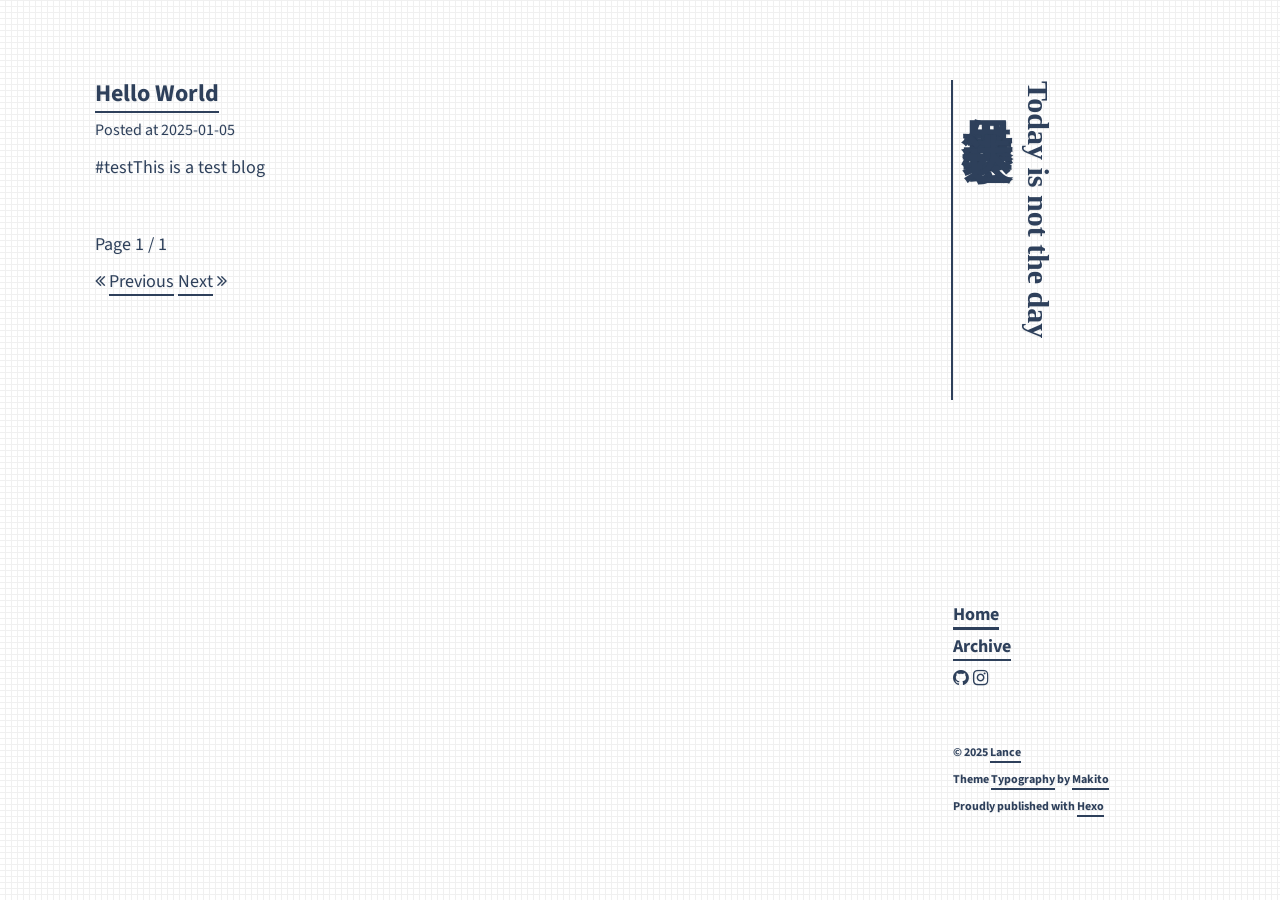
==== commit 78c49170: "Site updated: 2025-01-05 17:30:27" ====
--- a/index.html
+++ b/index.html
@@ -1,620 +1,3 @@
-<!DOCTYPE html>
-
-
-
-  
-
-
-<html class="theme-next muse use-motion" lang="en">
-<head>
-  <meta charset="UTF-8"/>
-<meta http-equiv="X-UA-Compatible" content="IE=edge" />
-<meta name="viewport" content="width=device-width, initial-scale=1, maximum-scale=1"/>
-<meta name="theme-color" content="#222">
-
-
-
-
-
-
-
-
-
-<meta http-equiv="Cache-Control" content="no-transform" />
-<meta http-equiv="Cache-Control" content="no-siteapp" />
-
-
-
-
-
-
-
-
-
-
-
-
-
-
-
-
-  
-  
-  <link href="/lib/fancybox/source/jquery.fancybox.css?v=2.1.5" rel="stylesheet" type="text/css" />
-
-
-
-
-
-
-
-<link href="/lib/font-awesome/css/font-awesome.min.css?v=4.6.2" rel="stylesheet" type="text/css" />
-
-<link href="/css/main.css?v=5.1.4" rel="stylesheet" type="text/css" />
-
-
-  <link rel="apple-touch-icon" sizes="180x180" href="/images/apple-touch-icon-next.png?v=5.1.4">
-
-
-  <link rel="icon" type="image/png" sizes="32x32" href="/images/favicon-32x32-next.png?v=5.1.4">
-
-
-  <link rel="icon" type="image/png" sizes="16x16" href="/images/favicon-16x16-next.png?v=5.1.4">
-
-
-  <link rel="mask-icon" href="/images/logo.svg?v=5.1.4" color="#222">
-
-
-
-
-
-  <meta name="keywords" content="Hexo, NexT" />
-
-
-
-
-
-
-
-
-
-
-<meta property="og:type" content="website">
-<meta property="og:title" content="Hexo">
-<meta property="og:url" content="http://example.com/index.html">
-<meta property="og:site_name" content="Hexo">
-<meta property="og:locale" content="en_US">
-<meta property="article:author" content="John Doe">
-<meta name="twitter:card" content="summary">
-
-
-
-<script type="text/javascript" id="hexo.configurations">
-  var NexT = window.NexT || {};
-  var CONFIG = {
-    root: '',
-    scheme: 'Muse',
-    version: '5.1.4',
-    sidebar: {"position":"left","display":"post","offset":12,"b2t":false,"scrollpercent":false,"onmobile":false},
-    fancybox: true,
-    tabs: true,
-    motion: {"enable":true,"async":false,"transition":{"post_block":"fadeIn","post_header":"slideDownIn","post_body":"slideDownIn","coll_header":"slideLeftIn","sidebar":"slideUpIn"}},
-    duoshuo: {
-      userId: '0',
-      author: 'Author'
-    },
-    algolia: {
-      applicationID: '',
-      apiKey: '',
-      indexName: '',
-      hits: {"per_page":10},
-      labels: {"input_placeholder":"Search for Posts","hits_empty":"We didn't find any results for the search: ${query}","hits_stats":"${hits} results found in ${time} ms"}
-    }
-  };
-</script>
-
-
-
-  <link rel="canonical" href="http://example.com/"/>
-
-
-
-
-
-  <title>Hexo</title>
-  
-
-
-
-
-
-
-
-
-<meta name="generator" content="Hexo 7.3.0"></head>
-
-<body itemscope itemtype="http://schema.org/WebPage" lang="en">
-
-  
-  
-    
-  
-
-  <div class="container sidebar-position-left 
-  page-home">
-    <div class="headband"></div>
-
-    <header id="header" class="header" itemscope itemtype="http://schema.org/WPHeader">
-      <div class="header-inner"><div class="site-brand-wrapper">
-  <div class="site-meta ">
-    
-
-    <div class="custom-logo-site-title">
-      <a href="/"  class="brand" rel="start">
-        <span class="logo-line-before"><i></i></span>
-        <span class="site-title">Hexo</span>
-        <span class="logo-line-after"><i></i></span>
-      </a>
-    </div>
-      
-        <p class="site-subtitle"></p>
-      
-  </div>
-
-  <div class="site-nav-toggle">
-    <button>
-      <span class="btn-bar"></span>
-      <span class="btn-bar"></span>
-      <span class="btn-bar"></span>
-    </button>
-  </div>
-</div>
-
-<nav class="site-nav">
-  
-
-  
-    <ul id="menu" class="menu">
-      
-        
-        <li class="menu-item menu-item-home">
-          <a href="/%20" rel="section">
-            
-              <i class="menu-item-icon fa fa-fw fa-home"></i> <br />
-            
-            Home
-          </a>
-        </li>
-      
-        
-        <li class="menu-item menu-item-archives">
-          <a href="/archives/%20" rel="section">
-            
-              <i class="menu-item-icon fa fa-fw fa-archive"></i> <br />
-            
-            Archives
-          </a>
-        </li>
-      
-
-      
-    </ul>
-  
-
-  
-</nav>
-
-
-
- </div>
-    </header>
-
-    <main id="main" class="main">
-      <div class="main-inner">
-        <div class="content-wrap">
-          <div id="content" class="content">
-            
-  <section id="posts" class="posts-expand">
-    
-      
-
-  
-
-  
-  
-  
-
-  <article class="post post-type-normal" itemscope itemtype="http://schema.org/Article">
-  
-  
-  
-  <div class="post-block">
-    <link itemprop="mainEntityOfPage" href="http://example.com/2025/01/05/hello-world/">
-
-    <span hidden itemprop="author" itemscope itemtype="http://schema.org/Person">
-      <meta itemprop="name" content="">
-      <meta itemprop="description" content="">
-      <meta itemprop="image" content="/images/avatar.gif">
-    </span>
-
-    <span hidden itemprop="publisher" itemscope itemtype="http://schema.org/Organization">
-      <meta itemprop="name" content="Hexo">
-    </span>
-
-    
-      <header class="post-header">
-
-        
-        
-          <h1 class="post-title" itemprop="name headline">
-                
-                <a class="post-title-link" href="/2025/01/05/hello-world/" itemprop="url">Hello World</a></h1>
-        
-
-        <div class="post-meta">
-          <span class="post-time">
-            
-              <span class="post-meta-item-icon">
-                <i class="fa fa-calendar-o"></i>
-              </span>
-              
-                <span class="post-meta-item-text">Posted on</span>
-              
-              <time title="Post created" itemprop="dateCreated datePublished" datetime="2025-01-05T01:55:13+08:00">
-                2025-01-05
-              </time>
-            
-
-            
-
-            
-          </span>
-
-          
-
-          
-            
-          
-
-          
-          
-
-          
-
-          
-
-          
-
-        </div>
-      </header>
-    
-
-    
-    
-    
-    <div class="post-body" itemprop="articleBody">
-
-      
-      
-
-      
-        
-          
-            <p>Welcome to <a target="_blank" rel="noopener" href="https://hexo.io/">Hexo</a>! This is your very first post. Check <a target="_blank" rel="noopener" href="https://hexo.io/docs/">documentation</a> for more info. If you get any problems when using Hexo, you can find the answer in <a target="_blank" rel="noopener" href="https://hexo.io/docs/troubleshooting.html">troubleshooting</a> or you can ask me on <a target="_blank" rel="noopener" href="https://github.com/hexojs/hexo/issues">GitHub</a>.</p>
-<h2 id="Quick-Start"><a href="#Quick-Start" class="headerlink" title="Quick Start"></a>Quick Start</h2><h3 id="Create-a-new-post"><a href="#Create-a-new-post" class="headerlink" title="Create a new post"></a>Create a new post</h3><figure class="highlight bash"><table><tr><td class="gutter"><pre><span class="line">1</span><br></pre></td><td class="code"><pre><span class="line">$ hexo new <span class="string">&quot;My New Post&quot;</span></span><br></pre></td></tr></table></figure>
-
-<p>More info: <a target="_blank" rel="noopener" href="https://hexo.io/docs/writing.html">Writing</a></p>
-<h3 id="Run-server"><a href="#Run-server" class="headerlink" title="Run server"></a>Run server</h3><figure class="highlight bash"><table><tr><td class="gutter"><pre><span class="line">1</span><br></pre></td><td class="code"><pre><span class="line">$ hexo server</span><br></pre></td></tr></table></figure>
-
-<p>More info: <a target="_blank" rel="noopener" href="https://hexo.io/docs/server.html">Server</a></p>
-<h3 id="Generate-static-files"><a href="#Generate-static-files" class="headerlink" title="Generate static files"></a>Generate static files</h3><figure class="highlight bash"><table><tr><td class="gutter"><pre><span class="line">1</span><br></pre></td><td class="code"><pre><span class="line">$ hexo generate</span><br></pre></td></tr></table></figure>
-
-<p>More info: <a target="_blank" rel="noopener" href="https://hexo.io/docs/generating.html">Generating</a></p>
-<h3 id="Deploy-to-remote-sites"><a href="#Deploy-to-remote-sites" class="headerlink" title="Deploy to remote sites"></a>Deploy to remote sites</h3><figure class="highlight bash"><table><tr><td class="gutter"><pre><span class="line">1</span><br></pre></td><td class="code"><pre><span class="line">$ hexo deploy</span><br></pre></td></tr></table></figure>
-
-<p>More info: <a target="_blank" rel="noopener" href="https://hexo.io/docs/one-command-deployment.html">Deployment</a></p>
-
-          
-        
-      
-    </div>
-    
-    
-    
-
-    
-
-    
-
-    
-
-    <footer class="post-footer">
-      
-
-      
-
-      
-
-      
-      
-        <div class="post-eof"></div>
-      
-    </footer>
-  </div>
-  
-  
-  
-  </article>
-
-
-    
-  </section>
-
-  
-
-
-          </div>
-          
-
-
-          
-
-        </div>
-        
-          
-  
-  <div class="sidebar-toggle">
-    <div class="sidebar-toggle-line-wrap">
-      <span class="sidebar-toggle-line sidebar-toggle-line-first"></span>
-      <span class="sidebar-toggle-line sidebar-toggle-line-middle"></span>
-      <span class="sidebar-toggle-line sidebar-toggle-line-last"></span>
-    </div>
-  </div>
-
-  <aside id="sidebar" class="sidebar">
-    
-    <div class="sidebar-inner">
-
-      
-
-      
-
-      <section class="site-overview-wrap sidebar-panel sidebar-panel-active">
-        <div class="site-overview">
-          <div class="site-author motion-element" itemprop="author" itemscope itemtype="http://schema.org/Person">
-            
-              <p class="site-author-name" itemprop="name"></p>
-              <p class="site-description motion-element" itemprop="description"></p>
-          </div>
-
-          <nav class="site-state motion-element">
-
-            
-              <div class="site-state-item site-state-posts">
-              
-                <a href="/archives/%20%7C%7C%20archive">
-              
-                  <span class="site-state-item-count">1</span>
-                  <span class="site-state-item-name">posts</span>
-                </a>
-              </div>
-            
-
-            
-
-            
-
-          </nav>
-
-          
-
-          
-
-          
-          
-
-          
-          
-
-          
-
-        </div>
-      </section>
-
-      
-
-      
-
-    </div>
-  </aside>
-
-
-        
-      </div>
-    </main>
-
-    <footer id="footer" class="footer">
-      <div class="footer-inner">
-        <div class="copyright">&copy; <span itemprop="copyrightYear">2025</span>
-  <span class="with-love">
-    <i class="fa fa-user"></i>
-  </span>
-  <span class="author" itemprop="copyrightHolder">John Doe</span>
-
-  
-</div>
-
-
-  <div class="powered-by">Powered by <a class="theme-link" target="_blank" href="https://hexo.io">Hexo</a></div>
-
-
-
-  <span class="post-meta-divider">|</span>
-
-
-
-  <div class="theme-info">Theme &mdash; <a class="theme-link" target="_blank" href="https://github.com/iissnan/hexo-theme-next">NexT.Muse</a> v5.1.4</div>
-
-
-
-
-        
-
-
-
-
-
-
-
-        
-      </div>
-    </footer>
-
-    
-      <div class="back-to-top">
-        <i class="fa fa-arrow-up"></i>
-        
-      </div>
-    
-
-    
-
-  </div>
-
-  
-
-<script type="text/javascript">
-  if (Object.prototype.toString.call(window.Promise) !== '[object Function]') {
-    window.Promise = null;
-  }
-</script>
-
-
-
-
-
-
-
-
-
-  
-
-
-
-
-
-
-
-
-
-
-
-
-  
-  
-    <script type="text/javascript" src="/lib/jquery/index.js?v=2.1.3"></script>
-  
-
-  
-  
-    <script type="text/javascript" src="/lib/fastclick/lib/fastclick.min.js?v=1.0.6"></script>
-  
-
-  
-  
-    <script type="text/javascript" src="/lib/jquery_lazyload/jquery.lazyload.js?v=1.9.7"></script>
-  
-
-  
-  
-    <script type="text/javascript" src="/lib/velocity/velocity.min.js?v=1.2.1"></script>
-  
-
-  
-  
-    <script type="text/javascript" src="/lib/velocity/velocity.ui.min.js?v=1.2.1"></script>
-  
-
-  
-  
-    <script type="text/javascript" src="/lib/fancybox/source/jquery.fancybox.pack.js?v=2.1.5"></script>
-  
-
-
-  
-
-
-  <script type="text/javascript" src="/js/src/utils.js?v=5.1.4"></script>
-
-  <script type="text/javascript" src="/js/src/motion.js?v=5.1.4"></script>
-
-
-
-  
-  
-
-  
-
-  
-
-
-  <script type="text/javascript" src="/js/src/bootstrap.js?v=5.1.4"></script>
-
-
-
-  
-
-
-  
-
-
-
-
-	
-
-
-
-
-
-  
-
-
-
-
-
-  
-
-
-
-
-
-
-
-
-
-
-
-
-  
-
-
-
-
-
-  
-
-  
-
-  
-
-  
-  
-
-  
-
-  
-
-  
-
-</body>
-</html>
+<!DOCTYPE html><html lang="zh-CN"><head><meta charset="utf-8"><meta name="X-UA-Compatible" content="IE=edge"><meta name="author"><title>Sakura'Blog</title><meta name="description" content="A Blog Powered By Hexo"><meta name="keywords" content=""><meta content="width=device-width, initial-scale=1.0, maximum-scale=1.0, user-scalable=0" name="viewport"><meta content="yes" name="apple-mobile-web-app-capable"><meta content="black" name="apple-mobile-web-app-status-bar-style"><meta content="telephone=no" name="format-detection"><meta name="renderer" content="webkit"><link rel="short icon" href="images/favicon.png" type="image/x-icon"><link rel="stylesheet" href="/css/bootstrap.min.css"><link rel="stylesheet" href="/css/font-awesome.min.css"><link rel="stylesheet" href="/css/style.css"><link rel="alternate" type="application/atom+xml" title="ATOM 1.0" href="/atom.xml"><meta name="generator" content="Hexo 7.3.0"><link rel="stylesheet" href="/css/prism.css" type="text/css">
+<link rel="stylesheet" href="/css/prism-line-numbers.css" type="text/css"></head><body><div class="container" id="stage"><div class="row"><div class="col-sm-3 col-xs-12 side-container invisible" id="side-bar"><div class="vertical-text site-title"><h3 class="site-title-small" tabindex="-1"><a class="a-title" href="/">Today is not the day</a></h3><h1 class="site-title-large" tabindex="-1"><a class="a-title" href="/">保持思考 学会表达</a></h1><!--h6(onclick="triggerSiteNav()") Trigger--></div><br class="visible-lg visible-md visible-sm"><div class="site-title-links" id="site-nav"><ul><li><a class="current" href="/">Home</a></li><li><a href="/archives">Archive</a></li><li class="soc"><a href="https://github.com/sakura1470" target="_blank" rel="noopener noreferrer" aria-label="Github"><i class="fa fa-github">&nbsp;</i></a><a href="https://www.instagram.com/sak3858" target="_blank" rel="noopener noreferrer" aria-label="Instagram"><i class="fa fa-instagram">&nbsp;</i></a></li></ul><div class="visible-lg visible-md visible-sm site-nav-footer"><br class="site-nav-footer-br"><footer><p>&copy;&nbsp;2025&nbsp;<a target="_blank" href="http://example.com" rel="noopener noreferrer">Lance</a></p><p>Theme&nbsp;<a target="_blank" href="https://github.com/SumiMakito/hexo-theme-typography" rel="noopener noreferrer">Typography</a>&nbsp;by&nbsp;<a target="_blank" href="https://www.keep.moe" rel="noopener noreferrer">Makito</a></p><p>Proudly published with&nbsp;<a target="_blank" href="https://hexo.io" rel="noopener noreferrer">Hexo</a></p></footer></div></div></div><div class="col-sm-9 col-xs-12 main-container invisible" id="main-container"><div class="autopagerize_page_element"><div class="content"><div class="post-container"><p class="post-title"><a href="/2025/01/05/hello-world/">Hello World</a></p><p class="post-meta"><span class="date meta-item">Posted at&nbsp;2025-01-05</span></p><p class="post-abstract">#testThis is a test blog
+</p></div><div class="pagination no-margin-bottom"><p class="clearfix"><p> Page 1 / 1 &nbsp;</p><p><span class="pre pagbuttons"><i class="fa fa-angle-double-left"></i>&nbsp;<a role="navigation" href="/" aria-label="Previous">Previous</a></span><span>&nbsp;</span><span class="next pagbuttons"><a role="navigation" href="/" aria-label="Next">Next</a>&nbsp;<i class="fa fa-angle-double-right"></i></span></p></p></div></div></div><div class="visible-xs site-bottom-footer"><footer><p>&copy;&nbsp;2025&nbsp;<a target="_blank" href="http://example.com" rel="noopener noreferrer">Lance</a></p><p>Theme&nbsp;<a target="_blank" href="https://github.com/SumiMakito/hexo-theme-typography" rel="noopener noreferrer">Typography</a>&nbsp;by&nbsp;<a target="_blank" href="https://www.keep.moe" rel="noopener noreferrer">Makito</a></p><p>Proudly published with&nbsp;<a target="_blank" href="https://hexo.io" rel="noopener noreferrer">Hexo</a></p></footer></div></div></div></div><script src="/js/jquery-3.1.0.min.js"></script><script src="/js/bootstrap.min.js"></script><script src="/js/jquery-migrate-1.2.1.min.js"></script><script src="/js/jquery.appear.js"></script><script src="/js/google-analytics.js"></script><script src="/js/typography.js"></script></body></html>
--- a/css/style.css
+++ b/css/style.css
@@ -0,0 +1,3 @@
+@import url("https://fonts.googleapis.com/css?family=Source+Sans+Pro:100,300,400,600");@keyframes fadein{from{opacity:0}to{opacity:1}}@-webkit-keyframes fadein{from{opacity:0}to{opacity:1}}@keyframes fadein-right{from{opacity:0;transform:translateX(20px)}to{opacity:1;transform:translateX(0px)}}@-webkit-keyframes fadein-right{from{opacity:0;transform:translateX(20px)}to{opacity:1;transform:translateX(0px)}}@keyframes fadein-top{from{opacity:0;transform:translateY(-20px)}to{opacity:1;transform:translateY(0px)}}@-webkit-keyframes fadein-top{from{opacity:0;transform:translateY(-20px)}to{opacity:1;transform:translateY(0px)}}@keyframes swift-down{from{transform:translateY(0%)}to{transform:translateY(20%)}}@-webkit-keyframes swift-down{from{transform:translateY(0%)}to{transform:translateY(20%)}}.invisible{opacity:0}.fadeIn{-webkit-animation:fadein 1s ease-out;animation:fadein 1s ease-out}.fadeInRight{-webkit-animation:fadein-right 1s ease-out;animation:fadein-right 1s ease-out}.fadeInTop{-webkit-animation:fadein-top 1s ease-out;animation:fadein-top 1s ease-out}.swiftDown{-webkit-animation:swift-down 1s ease-out;animation:swift-down 1s ease-out}.swiftDownReversed{-webkit-animation:swift-down 1s reverse ease-out;animation:swift-down 1s reverse ease-out}html,body,span,p,h1,h2,h3,h4,h5,h6{font-family:"Source Sans Pro","Roboto","Helvetica","Helvetica Neue","Source Han Sans SC","Source Han Sans TC","PingFang SC","PingFang HK","PingFang TC",sans-serif;color:#2e405b}html{background:#fff}.foreground{background:#2e405b !important}.background{background:#fff !important}.foreground-text *{color:#2e405b !important}.background-text *{color:#fff !important}h1{font-size:42px}h2{font-size:36px}h3{font-size:30px}h4{font-size:24px}h5{font-size:18px}h6{font-size:14px}body{font-size:18px;line-height:1.5em;background:url("[data-uri]");background-repeat:repeat;background-attachment:fixed;-webkit-font-smoothing:antialiased;-moz-osx-font-smoothing:grayscale;text-shadow:1px 1px 1px rgba(0,0,0,0.04);min-height:100vh}.container{background-color:transparent;padding:0;position:relative}.full-width-container{width:100vw}.main-container{text-align:left;margin:0;padding:80px 40px;overflow:hidden;float:left}.main-container :nth-child(1){margin-top:0}.row{margin:0}.vertical-text{-ms-writing-mode:tb-rl;writing-mode:vertical-rl}.vertical-text *{line-height:1;text-align:left}.side-container{height:100vh;position:fixed;right:0;font-style:normal;font-size:1em;margin:0;transform:rotate(0deg);text-align:left;float:right;padding:80px 20px}.ar-year{margin-top:5px;margin-bottom:5px}.date{margin-bottom:0px}.ar-date{font-size:16px;margin-bottom:5px}.archive :first-child{padding-left:0}.archive ul{list-style-type:none}.site-title{font-weight:bolder;font-style:normal;width:auto;height:auto;margin:0 0 0 -2px;text-align:left;font-size:0.5em;padding:0 0 50px 0;border-left:solid #2e405b 2px;transition:padding 0.8s ease 0s, background 0.8s ease 0s}.site-title:hover{padding:15px 0 35px 0;color:#fff !important;background:#2e405b !important;border-left:solid #2e405b 2px}.site-title:hover *{color:#fff !important}.site-title :first-child{margin-right:10px}.site-title *{text-align:left;font-weight:bolder;margin-top:0;margin-left:10px;margin-right:0;font-family:"HiraMinProN-W6","Source Han Serif CN","Source Han Serif SC","Source Han Serif TC",serif}.site-title-large{font-size:50px;padding-top:0}.site-title-small{font-size:30px;padding-top:1px}.site-title-links{font-weight:bold;font-style:normal;margin:0;padding:60px 0;text-align:left;position:fixed;bottom:20px}.site-title-links ul{list-style:none;padding:0}.site-title-links ul li{display:block;margin:5px 0;font-size:18px}.site-title-links a{border-bottom:solid #2e405b 2px}.no-margin-left{margin-left:0}.no-margin-right{margin-right:0}.no-margin-top{margin-top:0}.no-margin-bottom{margin-bottom:0}a{color:#2e405b;transition:color 0.3s ease 0s, background-color 0.3s ease 0s;-moz-transition:color 0.3s ease 0s, background-color 0.3s ease 0s;-o-transition:color 0.3s ease 0s, background-color 0.3s ease 0s;-webkit-transition:color 0.3s ease 0s, background-color 0.3s ease 0s;border-bottom:solid #2e405b 2px;padding:0;cursor:pointer;cursor:hand}a:hover,a:focus{text-decoration:none}a:hover{color:#fff !important;background-color:#2e405b;border-bottom:solid transparent 2px}a:focus{color:#000}.a-title{text-decoration:none;background-color:transparent;border-bottom:solid transparent 2px}.a-title:hover,.a-title:focus{background-color:transparent}.current{border-bottom:solid #2e405b 3px !important}.a-mute{background-color:transparent;color:#2e405b !important;text-decoration:none;border-bottom:none}.a-mute:hover,.a-mute:focus{background-color:transparent;color:#2e405b !important;text-decoration:none;border-bottom:none}.soc{margin:0 5px 0 0;font-size:18px !important}.soc a{border-bottom:solid transparent 2px}.soc a:hover{color:#3f587d !important;background-color:transparent !important;text-decoration:none;border-bottom:solid rgba(0,0,0,0) 2px}.soc a:focus{color:#3f587d !important}.meta-item{margin:0 10px 0 0}img{display:block;max-width:100%;height:auto}footer{margin-top:10px;padding-top:0;font-size:12px;font-weight:bold}footer *{margin:0}.post-container{margin:0 0 20px 0;font-weight:normal}.post-title{font-size:24px;font-weight:bold;margin:3px 0}.post-meta{font-size:16px;margin:10px 0}.post-abstract{font-size:18px}li{margin:5px 0}figure{overflow:scroll}figure>table{width:100%}pre *{font-family:Monaco, Menlo, "Source Code Pro", "Cascadia Code", Consolas, monospace;background:transparent !important}figure .gutter pre{border-bottom-right-radius:0;border-top-right-radius:0;border-right:none;text-align:right;min-width:3em}figure .code{width:99%}figure .code pre{border-bottom-left-radius:0;border-top-left-radius:0;border-left:solid rgba(0,0,0,0.05) 1px;margin-right:1px}@media (max-width: 768px){body{line-height:normal}h1{font-size:40px}h2{font-size:34px}h3{font-size:28px}h4{font-size:22px}h5{font-size:16px}h6{font-size:14px}.site-title-large{font-size:38px}.site-title-small{font-size:22px}.vertical-text{-ms-writing-mode:lr-tb;writing-mode:horizontal-tb}.site-title{margin:0;font-weight:bolder;font-style:normal;width:auto;height:auto;font-size:0.5em;padding:0;border-left:none;text-align:center;transition:none}.site-title *{text-align:center;margin-left:0 !important;margin-right:0 !important}.site-title:hover{color:#2e405b !important;background:transparent !important;padding:0;border:none}.site-title:hover *{color:#2e405b !important;background:transparent !important}.main-container{text-align:left;height:auto;margin:0;padding:20px 30px;overflow:auto}.side-container{padding:40px 30px 0 30px;height:auto;position:relative;left:0}.site-title-links{position:unset;padding:10px 0;margin:10px 0;text-align:center}.site-title-links ul li{display:inline;margin:0 3px;font-size:16px}footer{padding-top:30px;padding-bottom:35px}a{padding:0}.post-title{font-size:20px;font-weight:bold;margin:3px 0}.post-meta{font-size:14px;margin:10px 0}.post-abstract{font-size:16px}.soc{display:block !important}.site-nav-footer{display:none !important}.site-bottom-footer{display:block !important}li.soc{margin-top:5px !important}}@media only screen and (max-height: 860px){.site-title-large{font-size:32px}.site-title-small{font-size:20px}.site-title-links ul li{font-size:14px;line-height:1.3}.site-nav-footer-br{display:none}.side-container{padding-top:40px;padding-bottom:20px}.main-container{padding-top:40px;padding-bottom:60px}}@media only screen and (max-height: 600px){body{line-height:normal}h1{font-size:40px}h2{font-size:34px}h3{font-size:28px}h4{font-size:22px}h5{font-size:16px}h6{font-size:14px}.site-title-large{font-size:38px}.site-title-small{font-size:22px}.vertical-text{-ms-writing-mode:lr-tb;writing-mode:horizontal-tb}.site-title{margin:0;font-weight:bolder;font-style:normal;width:auto;height:auto;font-size:0.5em;padding:0;border-left:none;text-align:center;transition:none}.site-title *{text-align:center;margin-left:0 !important;margin-right:0 !important}.site-title:hover{color:#2e405b !important;background:transparent !important;padding:0;border:none}.site-title:hover *{color:#2e405b !important;background:transparent !important}.main-container{text-align:left;height:auto;margin:0;padding:20px 30px;overflow:auto}.side-container{padding:40px 30px 0 30px;height:auto;position:relative;left:0}.site-title-links{position:unset;padding:10px 0;margin:10px 0;text-align:center}.site-title-links ul li{display:inline;margin:0 3px;font-size:16px}footer{padding-top:30px;padding-bottom:35px}a{padding:0}.post-title{font-size:20px;font-weight:bold;margin:3px 0}.post-meta{font-size:14px;margin:10px 0}.post-abstract{font-size:16px}.soc{display:block !important}.site-nav-footer{display:none !important}.site-bottom-footer{display:block !important}}
+
+/*# sourceMappingURL=[data-uri] */
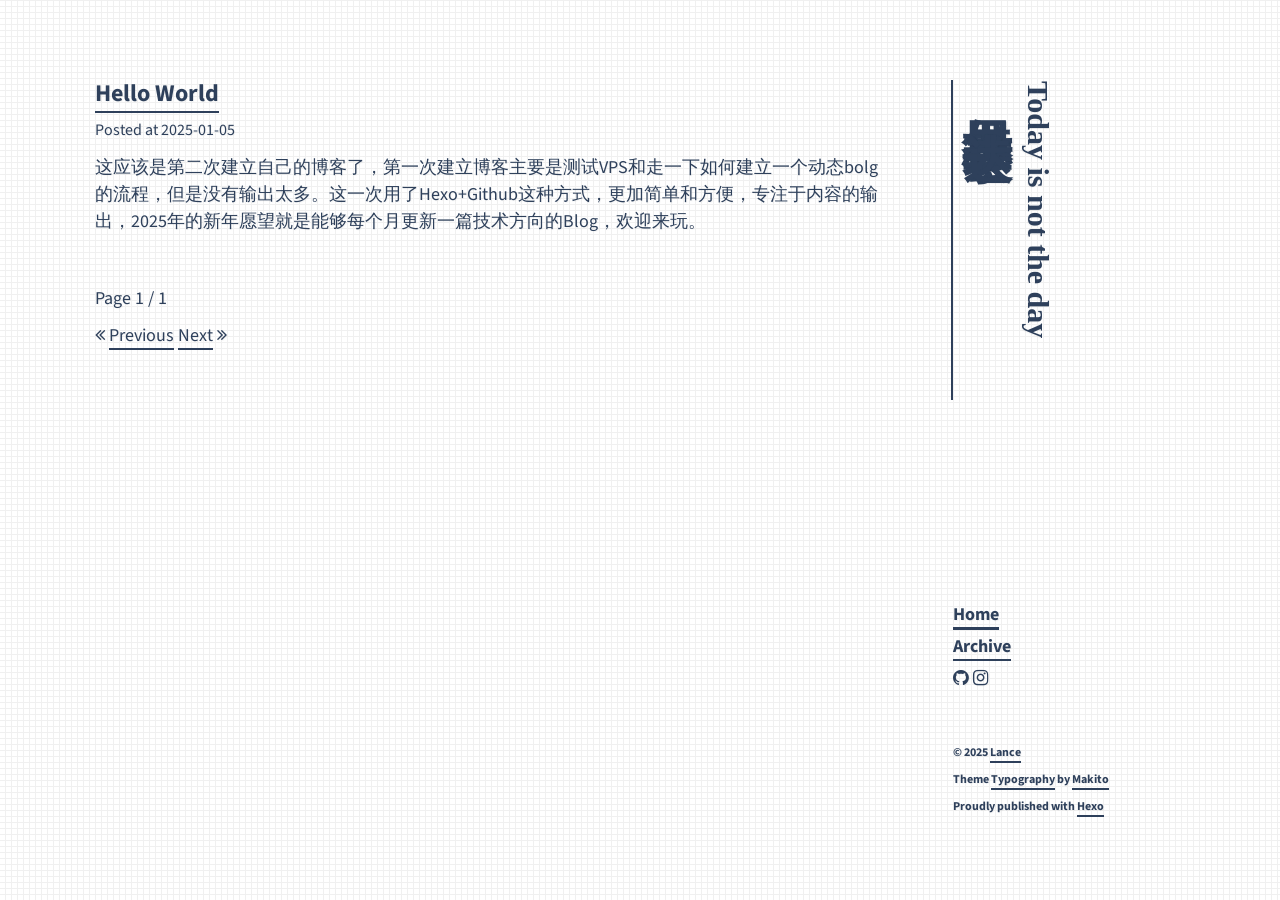
==== commit ab1c35a5: "Site updated: 2025-01-05 19:35:03" ====
--- a/index.html
+++ b/index.html
@@ -1,3 +1,3 @@
 <!DOCTYPE html><html lang="zh-CN"><head><meta charset="utf-8"><meta name="X-UA-Compatible" content="IE=edge"><meta name="author"><title>Sakura'Blog</title><meta name="description" content="A Blog Powered By Hexo"><meta name="keywords" content=""><meta content="width=device-width, initial-scale=1.0, maximum-scale=1.0, user-scalable=0" name="viewport"><meta content="yes" name="apple-mobile-web-app-capable"><meta content="black" name="apple-mobile-web-app-status-bar-style"><meta content="telephone=no" name="format-detection"><meta name="renderer" content="webkit"><link rel="short icon" href="images/favicon.png" type="image/x-icon"><link rel="stylesheet" href="/css/bootstrap.min.css"><link rel="stylesheet" href="/css/font-awesome.min.css"><link rel="stylesheet" href="/css/style.css"><link rel="alternate" type="application/atom+xml" title="ATOM 1.0" href="/atom.xml"><meta name="generator" content="Hexo 7.3.0"><link rel="stylesheet" href="/css/prism.css" type="text/css">
-<link rel="stylesheet" href="/css/prism-line-numbers.css" type="text/css"></head><body><div class="container" id="stage"><div class="row"><div class="col-sm-3 col-xs-12 side-container invisible" id="side-bar"><div class="vertical-text site-title"><h3 class="site-title-small" tabindex="-1"><a class="a-title" href="/">Today is not the day</a></h3><h1 class="site-title-large" tabindex="-1"><a class="a-title" href="/">保持思考 学会表达</a></h1><!--h6(onclick="triggerSiteNav()") Trigger--></div><br class="visible-lg visible-md visible-sm"><div class="site-title-links" id="site-nav"><ul><li><a class="current" href="/">Home</a></li><li><a href="/archives">Archive</a></li><li class="soc"><a href="https://github.com/sakura1470" target="_blank" rel="noopener noreferrer" aria-label="Github"><i class="fa fa-github">&nbsp;</i></a><a href="https://www.instagram.com/sak3858" target="_blank" rel="noopener noreferrer" aria-label="Instagram"><i class="fa fa-instagram">&nbsp;</i></a></li></ul><div class="visible-lg visible-md visible-sm site-nav-footer"><br class="site-nav-footer-br"><footer><p>&copy;&nbsp;2025&nbsp;<a target="_blank" href="http://example.com" rel="noopener noreferrer">Lance</a></p><p>Theme&nbsp;<a target="_blank" href="https://github.com/SumiMakito/hexo-theme-typography" rel="noopener noreferrer">Typography</a>&nbsp;by&nbsp;<a target="_blank" href="https://www.keep.moe" rel="noopener noreferrer">Makito</a></p><p>Proudly published with&nbsp;<a target="_blank" href="https://hexo.io" rel="noopener noreferrer">Hexo</a></p></footer></div></div></div><div class="col-sm-9 col-xs-12 main-container invisible" id="main-container"><div class="autopagerize_page_element"><div class="content"><div class="post-container"><p class="post-title"><a href="/2025/01/05/hello-world/">Hello World</a></p><p class="post-meta"><span class="date meta-item">Posted at&nbsp;2025-01-05</span></p><p class="post-abstract">#testThis is a test blog
+<link rel="stylesheet" href="/css/prism-line-numbers.css" type="text/css"></head><body><div class="container" id="stage"><div class="row"><div class="col-sm-3 col-xs-12 side-container invisible" id="side-bar"><div class="vertical-text site-title"><h3 class="site-title-small" tabindex="-1"><a class="a-title" href="/">Today is not the day</a></h3><h1 class="site-title-large" tabindex="-1"><a class="a-title" href="/">保持思考 学会表达</a></h1><!--h6(onclick="triggerSiteNav()") Trigger--></div><br class="visible-lg visible-md visible-sm"><div class="site-title-links" id="site-nav"><ul><li><a class="current" href="/">Home</a></li><li><a href="/archives">Archive</a></li><li class="soc"><a href="https://github.com/sakura1470" target="_blank" rel="noopener noreferrer" aria-label="Github"><i class="fa fa-github">&nbsp;</i></a><a href="https://www.instagram.com/sak3858" target="_blank" rel="noopener noreferrer" aria-label="Instagram"><i class="fa fa-instagram">&nbsp;</i></a></li></ul><div class="visible-lg visible-md visible-sm site-nav-footer"><br class="site-nav-footer-br"><footer><p>&copy;&nbsp;2025&nbsp;<a target="_blank" href="http://example.com" rel="noopener noreferrer">Lance</a></p><p>Theme&nbsp;<a target="_blank" href="https://github.com/SumiMakito/hexo-theme-typography" rel="noopener noreferrer">Typography</a>&nbsp;by&nbsp;<a target="_blank" href="https://www.keep.moe" rel="noopener noreferrer">Makito</a></p><p>Proudly published with&nbsp;<a target="_blank" href="https://hexo.io" rel="noopener noreferrer">Hexo</a></p></footer></div></div></div><div class="col-sm-9 col-xs-12 main-container invisible" id="main-container"><div class="autopagerize_page_element"><div class="content"><div class="post-container"><p class="post-title"><a href="/2025/01/05/hello-world/">Hello World</a></p><p class="post-meta"><span class="date meta-item">Posted at&nbsp;2025-01-05</span></p><p class="post-abstract">这应该是第二次建立自己的博客了，第一次建立博客主要是测试VPS和走一下如何建立一个动态bolg的流程，但是没有输出太多。这一次用了Hexo+Github这种方式，更加简单和方便，专注于内容的输出，2025年的新年愿望就是能够每个月更新一篇技术方向的Blog，欢迎来玩。
 </p></div><div class="pagination no-margin-bottom"><p class="clearfix"><p> Page 1 / 1 &nbsp;</p><p><span class="pre pagbuttons"><i class="fa fa-angle-double-left"></i>&nbsp;<a role="navigation" href="/" aria-label="Previous">Previous</a></span><span>&nbsp;</span><span class="next pagbuttons"><a role="navigation" href="/" aria-label="Next">Next</a>&nbsp;<i class="fa fa-angle-double-right"></i></span></p></p></div></div></div><div class="visible-xs site-bottom-footer"><footer><p>&copy;&nbsp;2025&nbsp;<a target="_blank" href="http://example.com" rel="noopener noreferrer">Lance</a></p><p>Theme&nbsp;<a target="_blank" href="https://github.com/SumiMakito/hexo-theme-typography" rel="noopener noreferrer">Typography</a>&nbsp;by&nbsp;<a target="_blank" href="https://www.keep.moe" rel="noopener noreferrer">Makito</a></p><p>Proudly published with&nbsp;<a target="_blank" href="https://hexo.io" rel="noopener noreferrer">Hexo</a></p></footer></div></div></div></div><script src="/js/jquery-3.1.0.min.js"></script><script src="/js/bootstrap.min.js"></script><script src="/js/jquery-migrate-1.2.1.min.js"></script><script src="/js/jquery.appear.js"></script><script src="/js/google-analytics.js"></script><script src="/js/typography.js"></script></body></html>
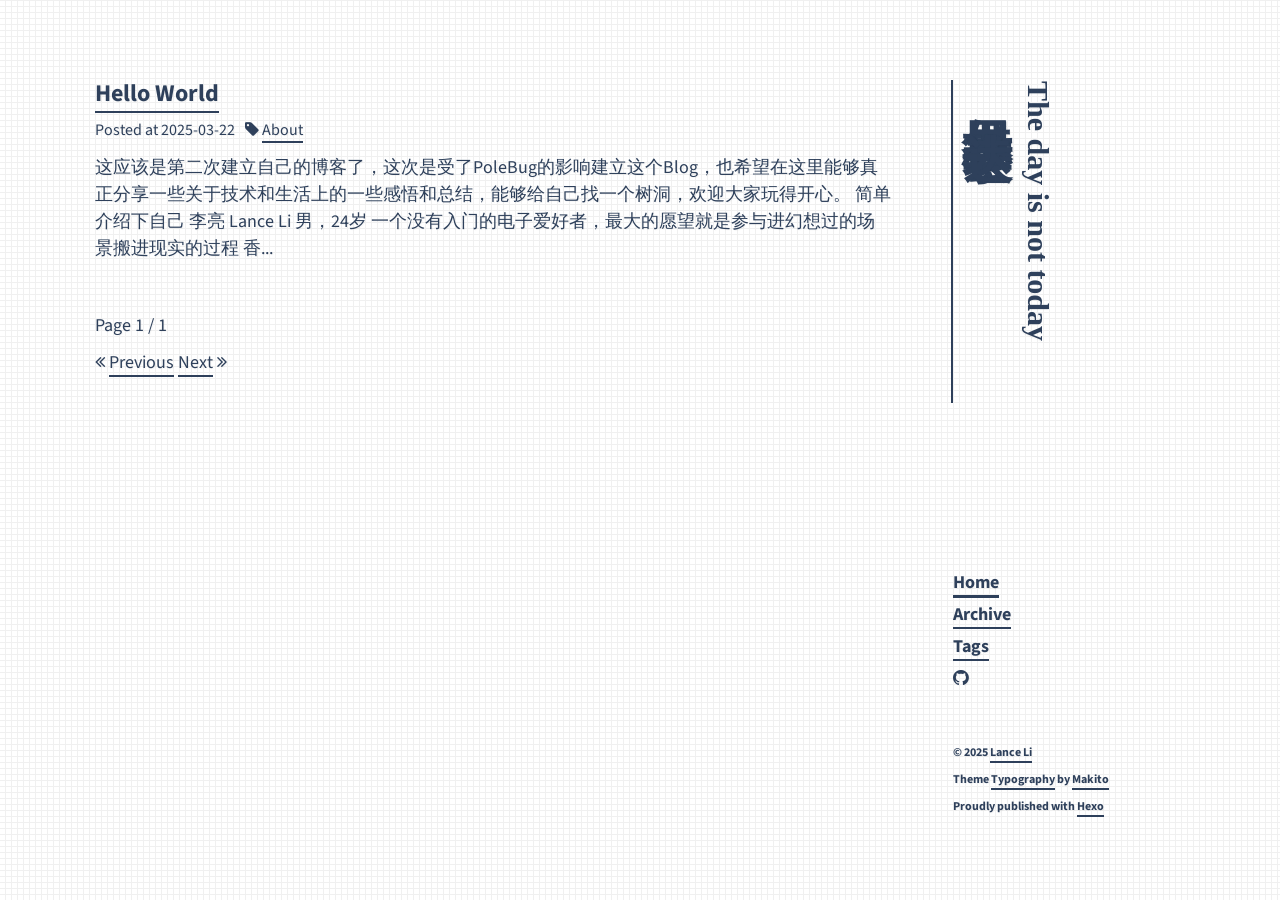
==== commit 95fc7696: "Blog Update:YYYY-03-2025年3月22日" ====
--- a/index.html
+++ b/index.html
@@ -1,3 +1,8 @@
-<!DOCTYPE html><html lang="zh-CN"><head><meta charset="utf-8"><meta name="X-UA-Compatible" content="IE=edge"><meta name="author"><title>Sakura'Blog</title><meta name="description" content="A Blog Powered By Hexo"><meta name="keywords" content=""><meta content="width=device-width, initial-scale=1.0, maximum-scale=1.0, user-scalable=0" name="viewport"><meta content="yes" name="apple-mobile-web-app-capable"><meta content="black" name="apple-mobile-web-app-status-bar-style"><meta content="telephone=no" name="format-detection"><meta name="renderer" content="webkit"><link rel="short icon" href="images/favicon.png" type="image/x-icon"><link rel="stylesheet" href="/css/bootstrap.min.css"><link rel="stylesheet" href="/css/font-awesome.min.css"><link rel="stylesheet" href="/css/style.css"><link rel="alternate" type="application/atom+xml" title="ATOM 1.0" href="/atom.xml"><meta name="generator" content="Hexo 7.3.0"><link rel="stylesheet" href="/css/prism.css" type="text/css">
-<link rel="stylesheet" href="/css/prism-line-numbers.css" type="text/css"></head><body><div class="container" id="stage"><div class="row"><div class="col-sm-3 col-xs-12 side-container invisible" id="side-bar"><div class="vertical-text site-title"><h3 class="site-title-small" tabindex="-1"><a class="a-title" href="/">Today is not the day</a></h3><h1 class="site-title-large" tabindex="-1"><a class="a-title" href="/">保持思考 学会表达</a></h1><!--h6(onclick="triggerSiteNav()") Trigger--></div><br class="visible-lg visible-md visible-sm"><div class="site-title-links" id="site-nav"><ul><li><a class="current" href="/">Home</a></li><li><a href="/archives">Archive</a></li><li class="soc"><a href="https://github.com/sakura1470" target="_blank" rel="noopener noreferrer" aria-label="Github"><i class="fa fa-github">&nbsp;</i></a><a href="https://www.instagram.com/sak3858" target="_blank" rel="noopener noreferrer" aria-label="Instagram"><i class="fa fa-instagram">&nbsp;</i></a></li></ul><div class="visible-lg visible-md visible-sm site-nav-footer"><br class="site-nav-footer-br"><footer><p>&copy;&nbsp;2025&nbsp;<a target="_blank" href="http://example.com" rel="noopener noreferrer">Lance</a></p><p>Theme&nbsp;<a target="_blank" href="https://github.com/SumiMakito/hexo-theme-typography" rel="noopener noreferrer">Typography</a>&nbsp;by&nbsp;<a target="_blank" href="https://www.keep.moe" rel="noopener noreferrer">Makito</a></p><p>Proudly published with&nbsp;<a target="_blank" href="https://hexo.io" rel="noopener noreferrer">Hexo</a></p></footer></div></div></div><div class="col-sm-9 col-xs-12 main-container invisible" id="main-container"><div class="autopagerize_page_element"><div class="content"><div class="post-container"><p class="post-title"><a href="/2025/01/05/hello-world/">Hello World</a></p><p class="post-meta"><span class="date meta-item">Posted at&nbsp;2025-01-05</span></p><p class="post-abstract">这应该是第二次建立自己的博客了，第一次建立博客主要是测试VPS和走一下如何建立一个动态bolg的流程，但是没有输出太多。这一次用了Hexo+Github这种方式，更加简单和方便，专注于内容的输出，2025年的新年愿望就是能够每个月更新一篇技术方向的Blog，欢迎来玩。
-</p></div><div class="pagination no-margin-bottom"><p class="clearfix"><p> Page 1 / 1 &nbsp;</p><p><span class="pre pagbuttons"><i class="fa fa-angle-double-left"></i>&nbsp;<a role="navigation" href="/" aria-label="Previous">Previous</a></span><span>&nbsp;</span><span class="next pagbuttons"><a role="navigation" href="/" aria-label="Next">Next</a>&nbsp;<i class="fa fa-angle-double-right"></i></span></p></p></div></div></div><div class="visible-xs site-bottom-footer"><footer><p>&copy;&nbsp;2025&nbsp;<a target="_blank" href="http://example.com" rel="noopener noreferrer">Lance</a></p><p>Theme&nbsp;<a target="_blank" href="https://github.com/SumiMakito/hexo-theme-typography" rel="noopener noreferrer">Typography</a>&nbsp;by&nbsp;<a target="_blank" href="https://www.keep.moe" rel="noopener noreferrer">Makito</a></p><p>Proudly published with&nbsp;<a target="_blank" href="https://hexo.io" rel="noopener noreferrer">Hexo</a></p></footer></div></div></div></div><script src="/js/jquery-3.1.0.min.js"></script><script src="/js/bootstrap.min.js"></script><script src="/js/jquery-migrate-1.2.1.min.js"></script><script src="/js/jquery.appear.js"></script><script src="/js/google-analytics.js"></script><script src="/js/typography.js"></script></body></html>+<!DOCTYPE html><html lang="zh-CN"><head><meta charset="utf-8"><meta name="X-UA-Compatible" content="IE=edge"><meta name="author"><title>Lance'Blog</title><meta name="description" content="A Blog Powered By Hexo"><meta name="keywords" content=""><meta content="width=device-width, initial-scale=1.0, maximum-scale=1.0, user-scalable=0" name="viewport"><meta content="yes" name="apple-mobile-web-app-capable"><meta content="black" name="apple-mobile-web-app-status-bar-style"><meta content="telephone=no" name="format-detection"><meta name="renderer" content="webkit"><link rel="short icon" href="images/favicon.png" type="image/x-icon"><link rel="stylesheet" href="/css/bootstrap.min.css"><link rel="stylesheet" href="/css/font-awesome.min.css"><link rel="stylesheet" href="/css/style.css"><link rel="alternate" type="application/atom+xml" title="ATOM 1.0" href="/atom.xml"><meta name="generator" content="Hexo 7.3.0"><link rel="stylesheet" href="/css/prism.css" type="text/css">
+<link rel="stylesheet" href="/css/prism-line-numbers.css" type="text/css"></head><body><div class="container" id="stage"><div class="row"><div class="col-sm-3 col-xs-12 side-container invisible" id="side-bar"><div class="vertical-text site-title"><h3 class="site-title-small" tabindex="-1"><a class="a-title" href="/">The day is not today</a></h3><h1 class="site-title-large" tabindex="-1"><a class="a-title" href="/">保持思考 学会表达</a></h1><!--h6(onclick="triggerSiteNav()") Trigger--></div><br class="visible-lg visible-md visible-sm"><div class="site-title-links" id="site-nav"><ul><li><a class="current" href="/">Home</a></li><li><a href="/archives">Archive</a></li><li><a href="/tags">Tags</a></li><li class="soc"><a href="https://github.com/sakura1470" target="_blank" rel="noopener noreferrer" aria-label="Github"><i class="fa fa-github">&nbsp;</i></a></li></ul><div class="visible-lg visible-md visible-sm site-nav-footer"><br class="site-nav-footer-br"><footer><p>&copy;&nbsp;2025&nbsp;<a target="_blank" href="http://sakura1470.github.io" rel="noopener noreferrer">Lance Li</a></p><p>Theme&nbsp;<a target="_blank" href="https://github.com/SumiMakito/hexo-theme-typography" rel="noopener noreferrer">Typography</a>&nbsp;by&nbsp;<a target="_blank" href="https://www.keep.moe" rel="noopener noreferrer">Makito</a></p><p>Proudly published with&nbsp;<a target="_blank" href="https://hexo.io" rel="noopener noreferrer">Hexo</a></p></footer></div></div></div><div class="col-sm-9 col-xs-12 main-container invisible" id="main-container"><div class="autopagerize_page_element"><div class="content"><div class="post-container"><p class="post-title"><a href="/2025/03/22/hello-world/">Hello World</a></p><p class="post-meta"><span class="date meta-item">Posted at&nbsp;2025-03-22</span><span class="meta-item"><i class="fa fa-tag"></i><span>&nbsp;</span><a class="a-tag" href="/tags/About/" title="About">About</a><span>&nbsp;</span></span></p><p class="post-abstract">这应该是第二次建立自己的博客了，这次是受了PoleBug的影响建立这个Blog，也希望在这里能够真正分享一些关于技术和生活上的一些感悟和总结，能够给自己找一个树洞，欢迎大家玩得开心。
+简单介绍下自己
+
+李亮 Lance Li
+男，24岁
+一个没有入门的电子爱好者，最大的愿望就是参与进幻想过的场景搬进现实的过程
+香...</p></div><div class="pagination no-margin-bottom"><p class="clearfix"><p> Page 1 / 1 &nbsp;</p><p><span class="pre pagbuttons"><i class="fa fa-angle-double-left"></i>&nbsp;<a role="navigation" href="/" aria-label="Previous">Previous</a></span><span>&nbsp;</span><span class="next pagbuttons"><a role="navigation" href="/" aria-label="Next">Next</a>&nbsp;<i class="fa fa-angle-double-right"></i></span></p></p></div></div></div><div class="visible-xs site-bottom-footer"><footer><p>&copy;&nbsp;2025&nbsp;<a target="_blank" href="http://sakura1470.github.io" rel="noopener noreferrer">Lance Li</a></p><p>Theme&nbsp;<a target="_blank" href="https://github.com/SumiMakito/hexo-theme-typography" rel="noopener noreferrer">Typography</a>&nbsp;by&nbsp;<a target="_blank" href="https://www.keep.moe" rel="noopener noreferrer">Makito</a></p><p>Proudly published with&nbsp;<a target="_blank" href="https://hexo.io" rel="noopener noreferrer">Hexo</a></p></footer></div></div></div></div><script src="/js/jquery-3.1.0.min.js"></script><script src="/js/bootstrap.min.js"></script><script src="/js/jquery-migrate-1.2.1.min.js"></script><script src="/js/jquery.appear.js"></script><script src="/js/google-analytics.js"></script><script src="/js/typography.js"></script></body></html>
